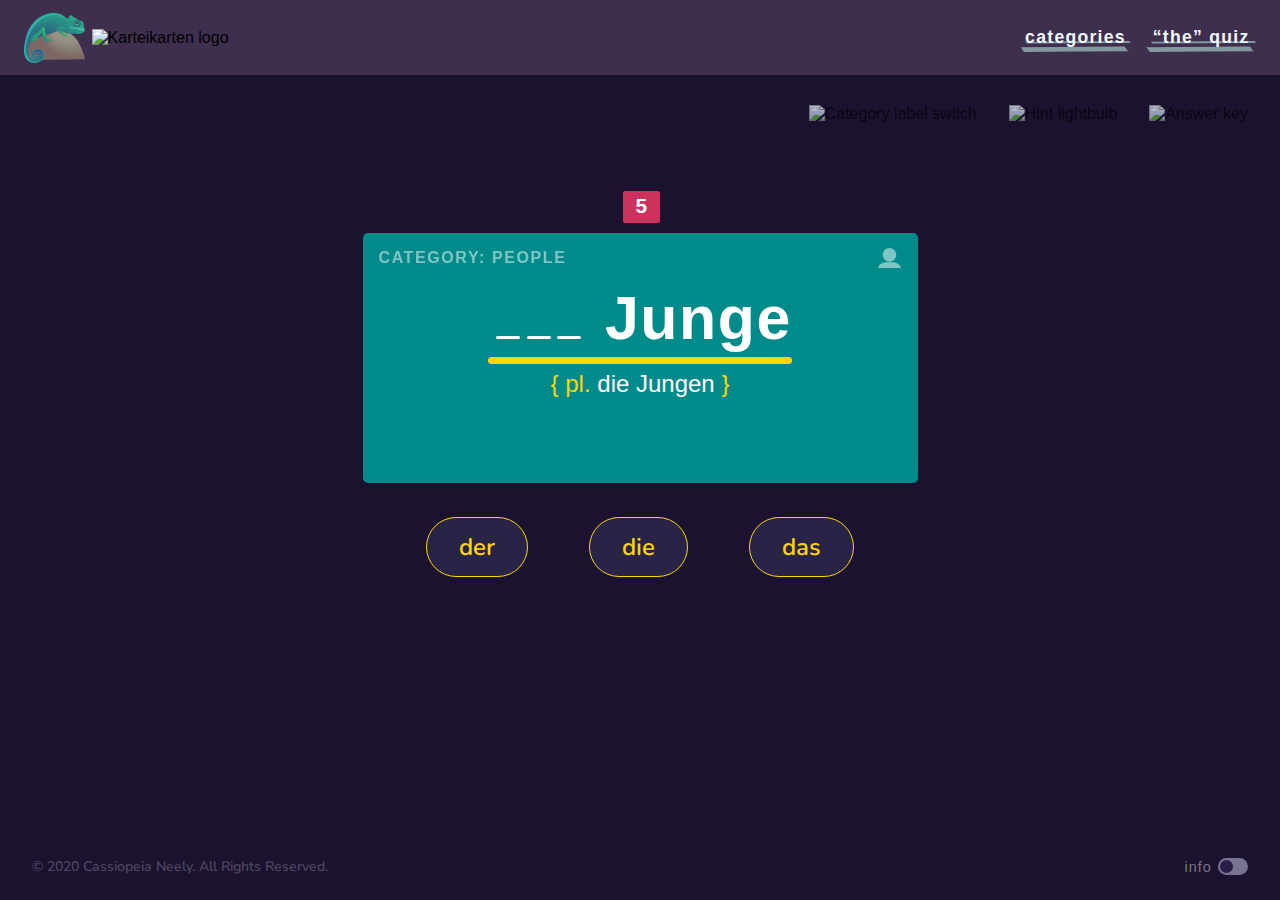
==== der-die-das.html @ e0035181 "delete h2 #review-type ID" ====
<!DOCTYPE html>
<html lang="en">
<head>
    <meta charset="UTF-8" />
    <meta name="viewport" content="width=device-width, initial-scale=1.0" />
    <meta http-equiv="cache-control" content="no-store" />
    <meta http-equiv="X-UA-Compatible" content="ie=edge" />
    <title>DER, DIE, DAS QUIZ | Karteikarten—English to German Flashcards</title>
    <link rel="icon" type="image/png" href="images/flag-favicon.png" />
    <link rel="stylesheet" type="text/css" href="css/style.css" />
    <link rel="stylesheet" href="https://use.typekit.net/azi6bbn.css" />
    <link href="https://fonts.googleapis.com/css2?family=Nunito:wght@600&display=swap" rel="stylesheet" />
    <script src="https://ajax.googleapis.com/ajax/libs/jquery/3.4.1/jquery.min.js"></script>
</head>
<body class="quiz-page">
    <header>
        <section id="logo-container">
            <div>
                <img id="one" class="chameleon active" src="images/flash-chameleon.svg" alt="Flash, the Flashcard Chameleon" />
                <img id="two" class="chameleon" src="images/flash-german-03.png" alt="German Flash" />
                <img id="three" class="chameleon" src="images/flash-american.png" alt="American Flash" />
                <img id="four" class="chameleon" src="" alt="" />
            </div>
            <a href="index.html"><img id="logo" src="images/karteikarten-logo-text.svg" alt="Karteikarten logo" /></a>
        </section>
        <section id="hamburger">
            <img id="highlighter-menu" src="images/menu-highlighters.svg" />
            <img id="highlighter-lines" src="images/highlighter-lines.svg" alt="" />
        </section>
        <nav>
            <ul>
                <li id="open-categories" class="nav-links" tabindex="0">Categories</li>
                <li class="nav-links"><a href="./der-die-das.html" tabindex="1">“The” Quiz</a></li>
            </ul>
            <div id="nav-x-bg" class="close-x-bg">
                <p class="close-x">✕</p>
            </div>
        </nav>
    </header>
    <section id="categories-wrapper">
        <div id="lightning-flex">
            <div id="categories-x-bg" class="close-x-bg">
                <p class="close-x">✕</p>
            </div>
            <div id="lightning-container">
                <img id="tricolor-lightning" src="images/tricolor-lightning.svg" alt="Blue, orange, and gold lightning bolts" />
                <p id="lightning-text">Up for a challenge? Click the Lightning Round button to skip <span id="total-levels"></span> levels and enter the <span id="total-words"></span>-word lightning round, or select categories and click Customized Round.</p>
                <button class="lightning-round mobile">Lightning Round</button>
            </div>
            <form id="categories-box">
                <input type="checkbox" name="animals" id="animals" class="category"  tabindex="0" />
                <label class="category-buttons" for="animals">
                    <div id="animals-color">
                        <img class="category-icons" src="images/category-icons-animals.svg" />
                        <div class="selection-circle"></div>
                    </div>
                    <p class="label-text">Animals</p>
                </label>
                <input type="checkbox" name="arts" id="arts" class="category" tabindex="0" />
                <label class="category-buttons" for="arts">
                    <div id="arts-color">
                        <img class="category-icons expanded taller" src="images/category-icons-arts.svg" />
                        <div class="selection-circle"></div>
                    </div>
                    <p class="label-text">Arts</p>
                </label>
                <input type="checkbox" name="body" id="body" class="category" />
                <label class="category-buttons" for="body">
                    <div id="body-color">
                        <img class="category-icons" src="images/category-icons-body.svg" />
                        <div class="selection-circle"></div>
                    </div>
                    <p class="label-text">Body</p>
                </label>
                <input type="checkbox" name="calendar" id="calendar" class="category" tabindex="0" />
                <label class="category-buttons" for="calendar">
                    <div id="calendar-color">
                        <img class="category-icons" src="images/category-icons-calendar.svg" />
                        <div class="selection-circle"></div>
                    </div>
                    <p class="label-text">Calendar</p>
                </label>
                <input type="checkbox" name="catastrophe" id="catastrophe" class="category" tabindex="0" />
                <label class="category-buttons" for="catastrophe">
                    <div id="catastrophe-color">
                        <img class="category-icons expanded" src="images/category-icons-catastrophe.svg" />
                        <div class="selection-circle"></div>
                    </div>
                    <p class="label-text">Catastrophe</p>
                </label>
                <input type="checkbox" name="clothes" id="clothes" class="category" tabindex="0" />
                <label class="category-buttons" for="clothes">
                    <div id="clothes-color">
                        <img class="category-icons" src="images/category-icons-clothes.svg" />
                        <div class="selection-circle"></div>
                    </div>
                    <p class="label-text">Clothes</p>
                </label>
                <input type="checkbox" name="food" id="food" class="category" />
                <label class="category-buttons" for="food">
                    <div id="food-color">
                        <img class="category-icons" src="images/category-icon-food.svg" />
                        <div class="selection-circle"></div>
                    </div>
                    <p class="label-text">Food</p>
                </label>
                <input type="checkbox" name="home" id="home" class="category" />
                <label class="category-buttons" for="home">
                    <div id="home-color">
                        <img class="category-icons" src="images/category-icons-home.svg" />
                        <div class="selection-circle"></div>
                    </div>
                    <p class="label-text">Home</p>
                </label>
                <input type="checkbox" name="nature" id="nature" class="category" />
                <label class="category-buttons" for="nature">
                    <div id="nature-color">
                        <img class="category-icons" src="images/category-icons-nature.svg" />
                        <div class="selection-circle"></div>
                    </div>
                    <p class="label-text">Nature</p>
                </label>
                <input type="checkbox" name="people" id="people" class="category" />
                <label class="category-buttons" for="people">
                    <div id="people-color">
                        <img class="category-icons squished" src="images/category-icons-people.svg" />
                        <div class="selection-circle"></div>
                    </div>
                    <p class="label-text">People</p>
                </label>
                <input type="checkbox" name="tech" id="tech" class="category" />
                <label class="category-buttons" for="tech">
                    <div id="tech-color">
                        <img class="category-icons" src="images/category-icons-technology.svg" />
                        <div class="selection-circle"></div>
                    </div>
                    <p class="label-text">Tech</p>
                </label>
                <input type="checkbox" name="travel" id="travel" class="category" />
                <label class="category-buttons" for="travel">
                    <div id="travel-color">
                        <img class="category-icons taller" src="images/category-icons-travel.svg" />
                        <div class="selection-circle"></div>
                    </div>
                    <p class="label-text">Travel</p>
                </label>
            </form>
        </div>
        <button class="select-categories mobile" type="button" tabindex="0">Customized Round</button>
        <section id="lightning-button-row">
            <button class="lightning-round desktop" tabindex="0">Lightning Round</button>
            <button class="select-categories desktop" type="button" tabindex="0">Customized Round</button>
        </section>
    </section>
    <main>
        <section id="help-row">
            <div id="label-icon-container">
                <img id="label-switch" class="help-icons" src="images/three-bent-labels.svg" alt="Category label switch" />
            </div>
            <div id="help-icons-container">
                <img id="hint-bulb" class="help-icons" src="images/karteikarten-hint-bulb.svg" alt="Hint lightbulb" />
                <img id="answer-key" class="help-icons" src="images/karteikarten-answer-key.svg" alt="Answer key" />
            </div>
            <div id="hint-message-container">
                <p id="hint-message"></p>
            </div>
        </section>
        <div id="mobile-focus">
            <section id="countdown-container">
                <span class="countdown-text">This round has</span> <span id="countdown"></span> <span class="countdown-text">remaining</span>
            </section>
            <section id="german-box">
                <div id="flashcard-category-wrapper">
                    <p id="card-category">Category: <span id="insert-category"></span></p>
                    <img class="category-icons" id="card-icon" src="" />
                </div>
                <div id="card-text-wrapper">
                    <div>
                        <div id="blank-word-flex">
                            <div id="blank-line-wrapper">
                                <span class="blank-line"></span>
                                <span class="blank-line"></span>
                                <span class="blank-line"></span>
                            </div>
                            <h1 id="german-word" lang="de">die Kartoffel</h1>
                        </div>
                        <span id="line"></span>
                    </div>
                    <div id="plural-zone">
                        <p>{ pl. <span id="german-plural" lang="de">die Kartoffeln</span> }</p>
                    </div>
                </div>
                <!-- EMPTY GRID ROW, BELOW -->
                <div></div> 
            </section>
            <section id="quiz-button-container">
                <div id="quiz-button-row">
                    <button id="der-button" class="quiz-buttons" type="button" tabindex="1">der</button>
                    <button id="die-button" class="quiz-buttons" type="button" tabindex="1">die</button>
                    <button id="das-button" class="quiz-buttons" type="button" tabindex="1">das</button>
                </div>
            </section>
        </div>
    </main>
    <section>
        <div id="level-box" class="modal">
            <div class="modal-content">
                <div id="modal-body">
                    <h2 lang="de">Fantastisch!</h2>
                    <p id="congrats-sub">You've reached</p>
                    <figure id="modal-image">
                        <figcaption id="level"></figcaption>
                    </figure>
                    <div id="mini-review-container">
                        <span class="review-arrows">» </span><p class="review-button" id="mini-review">Mini Review</p><span class="review-arrows"> «</span>
                    </div>
                    <div id="end-review-container">
                        <span class="review-arrows">» </span><p class="review-button" id="final-review">Final Review</p><span class="review-arrows"> «</span>
                    </div>
                </div>
                <div id="modal-review">
                    <h2>Mini Review</h2>
                    <p id="review-sub">Practice makes perfect, so have another look at <span id="review-count">these words</span><span id="remove-round"> from the last round.</span> Click <span id="each-it">each word</span> to see the correct translation.</p>
                    <div id="review-box"></div>
                </div>
                <div id="modal-footer">
                    <button id="continue" type="button">Continue</button>
                </div>
            </div>
        </div>
    </section>
    <section id="onion-skin" class="modal">
        <div id="info-container">
            <div class="info-graphics">
                <div id="info-countdown-container">
                    <p id="info-countdown">20</p>
                </div>
            </div>
            <div id="about-counter" class="info-blurbs">
                <p class="info-text">The <span class="info-item">counter</span> indicates the number of words that remain in the current round.</p>
                <img id="info-arrow-counter" class="info-arrows" src="images/arrow-to-counter.svg" />
            </div>
            <div class="info-graphics">
                <div class="help-circle">
                    <img class="info-help-icons" src="images/three-bent-labels.svg" />
                </div>
                <div class="help-circle">
                    <img class="info-help-icons" src="images/karteikarten-hint-bulb.svg" />
                </div>
                <div class="help-circle">
                    <img class="info-help-icons" src="images/karteikarten-answer-key.svg" />
                </div>
            </div>
            <div id="about-help" class="info-blurbs">
                <img id="info-arrow-help" class="info-arrows" src="images/arrow-to-help.svg" />
                <p class="info-text">Toggle the <span class="info-item">category labels</span> with the first icon. The <span class="info-item">hint bulb</span> offers a more specific clue, and the <span class="info-item">answer key</span> has the solution.</p>
                <span class="info-text"><span class="bolded">Note:</span> The hint bulb and answer key build your <div class="review-preview-container">
                        <span class="yellow-dash">Mini Reviews</span>,
                        <div class="preview-box">
                            <video controls width="333.5" height="303.5" autoplay muted>
                                <source src="images/mini-review-preview.mp4" type="video/mp4" />
                            </video>
                        </div>
                    </div>so you'll have a second chance to translate tricky words.</span>
            </div>
            <div class="info-graphics">
                <img id="quiz-flashcard-example" src="images/quiz-flashcard-example.png" />
            </div>
            <div id="about-flashcard" class="info-blurbs">
                <img id="info-arrow-flashcard" class="info-arrows" src="images/arrow-to-flashcard.svg" />
                <p class="info-text">Can you fill in the <span class="info-item">missing word</span> above the yellow line? The plural form, below, is only for reference.</p>
                <div class="info-graphics">
                    <img id="quiz-buttons-example" src="images/geschlecht-buttons-example.png" />
                </div>
                <p class="info-text">Use the <span class="info-item">der, die, das buttons</span> to select the correct <span class="info-item">Geschlecht</span> (gender), but beware: if the button turns red, the answer was wrong and the flashcard word will appear in your Mini Review.</p>
            </div>
        </div>
    </section>
    <footer>
        <p id="copyright">&copy; 2020 Cassiopeia Neely. All Rights Reserved.</p>
        <div id="info-switch-container">
            <p id="info">Info</p>
            <label class="switch">
                <input id="info-switch" type="checkbox">
                <span class="slider round"></span>
            </label>
        </div>
    </footer>
    <script src="js/script.js" type="text/javascript"></script>
</body>
</html>
---- css/style.css ----
/* GLOBAL */

html {
    font-size: 16px;
    font-family: 'dinosaur', sans-serif;
    box-sizing: border-box;
    height: -webkit-fill-available;

}
* {
    box-sizing: inherit;
}
body {
    display: flex;
    flex-direction: column;
    min-height: 100vh;
    min-height: -webkit-fill-available;
    margin: 0;
    padding: 0;
    background-color: rgb(26, 18, 47);
}
button {
    display: block;
    font-size: 1rem;
    text-transform: uppercase;
    border: none;
    border-radius: 2px;
    padding: .5rem 3rem;
    cursor: pointer;
}

/* ACCENT FONTS */

.nav-links,
#card-category,
.info-item {
    font-family: 'verveine', sans-serif;
    font-weight: 600;
    font-style: normal;
}
button,
#hint-message,
#your-translation,
.review-answers,
#copyright {
    font-family: 'Nunito', sans-serif;
    font-weight: 600;
    font-style: normal;
}

/* HEADER */

header {
    display: flex;
    align-items: center;
    justify-content: space-between;
    padding: .7rem 1.5rem;
    background-color: rgb(62, 47, 79);
    position: fixed;
    top: 0;
    width: 100%;
    z-index: 7;
}
#logo-container {
    display: flex;
    align-items: center;
}
img.chameleon {
    display: none;
}
img.chameleon.active {
    display: block;
}
.chameleon {
    height: 50px;
}
img#logo {
    height: 53px;
    padding-left: .4rem;
}
a {
    text-decoration: none;
    padding: 0;
}
#hamburger {
    position: fixed;
    top: 25px;
    right: 25px;
    z-index: 7;
    width: 2.6rem;
    cursor: pointer;
    display: none;
}
#highlighter-menu,
#highlighter-lines {
    display: none;
}
nav {
    position: relative;
    z-index: 7;
}
#nav-x-bg {
    position: absolute;
    top: 30px;
    right: 30px;
    z-index: 7;
}
li {
    margin-left: .6rem;
    padding: .3rem .4rem;
}
.nav-links {
    display: inline;
    font-size: 1.1rem;
    color: rgb(240, 248, 255);
    letter-spacing: .08rem;
    text-transform: lowercase;
    list-style: none;
    cursor: pointer;
    background-image: url('../images/nav-hover-highlight.svg');
    background-position: bottom;
    background-repeat: no-repeat;
    background-size: contain;
}
.nav-links:hover {
    color: rgb(196, 255, 236);
    background-image: url('../images/nav-hover-highlight-dark.svg');
}
a {
    text-decoration: none;
    color: inherit;
}
a:hover {
    color: inherit;
}
.header-shadow {
    border-bottom: 1px solid #3F51B5;
    box-shadow: 1px 3px 5px 1px #9E9E9E;
}

/* CATEGORIES  */

#categories-wrapper {
    display: none;
    background-color: rgb(245, 245, 245);
    box-shadow: 1px 2px 7px 1px #545454;
    border-bottom: 1px solid #9E9E9E;
    width: 100%;
    position: absolute;
    z-index: 6;
}
#lightning-flex {
    display: flex;
    align-items: center;
    justify-content: space-between;
}
.close-x-bg {
    display: none;
    align-self: flex-end;
    align-items: center;
    justify-content: center;
    height: 2rem;
    width: 2rem;
    border-radius: 100px;
    background-image: linear-gradient(rgb(236, 123, 82), rgb(239, 82, 84));
    margin: 1rem 1.5rem 0;
    cursor: pointer;
}
.close-x-bg:hover {
    background-image: linear-gradient(rgb(237, 79, 84), rgb(237, 160, 117));
}
.close-x {
    font-weight: 400;
    font-style: normal;
    font-size: 1rem;
    color: rgb(245, 245, 245);
    margin: 0;
}
.close-x:hover {
    transition: 2s;
    transform: rotate(360deg);
}
#lightning-container {
    margin: 1rem 2rem;
    text-align: center;
}
#tricolor-lightning {
    height: 100px;
    margin: .5rem;
    cursor: pointer;
}
#lightning-text {
    font-size: 1.2rem;
    letter-spacing: .12rem;
    color: rgb(109, 103, 93);
    padding: 1rem;
}
button.lightning-round {
    background-color: rgb(255, 72, 0);
    color: rgb(255, 255, 255);
    margin: 1rem auto;
}
button.lightning-round:hover {
    background-color: rgb(0, 197, 255);
}
.mobile {
    display: none;
}
#categories-box {
    display: flex;
    flex-wrap: wrap;
    align-items: center;
    justify-content: space-evenly;
    padding: 20px;
    max-width: 692px;
}
.category-buttons {
    width: 110px;
    margin: 10px;
    padding: 15px;
    position: relative;
}
.selection-circle {
    border-radius: 100%;
    border: 3px solid rgb(165, 175, 232);
    background-color: transparent;
    width: 55px;
    height: 55px;
    cursor: pointer;
    display: none;
    position: absolute;
}
.bolded {
    font-weight: 700 !important;
}
.category {
    clip-path: inset(100% 100% 100% 100%);
    position: absolute;
}
#adjectives-color,
#animals-color,
#arts-color,
#body-color,
#calendar-color,
#catastrophe-color,
#clothes-color,
#food-color,
#home-color,
#nature-color,
#numbers-color,
#people-color,
#phrases-color,
#tech-color,
#travel-color {
    border-radius: 100%;
    width: 45px;
    height: 45px;
    cursor: pointer;
    display: flex;
    align-items: center;
    justify-content: center;
    margin: 0 auto;
}
#adjectives-color {
    background-color: rgb(156, 83, 141);
}
#animals-color {
    background-color: rgb(160, 129, 129);
}
#arts-color {
    background-color: rgb(70, 130, 180);
}
#body-color {
    background-color: rgb(245, 106, 55);
}
#calendar-color {
    background-color: rgb(205, 92, 92);
}
#catastrophe-color {
    background-color: rgb(117, 148, 117);
}
#clothes-color {
    background-color: rgb(9, 148, 189);
}
#food-color {
    background-color: rgb(244, 67, 54);
}
#home-color {
    background-color: rgb(119, 46, 83);
}
#nature-color {
    background-color: rgb(46, 139, 87);
}
#numbers-color {
    background-color: rgb(107, 106, 158);
}
#people-color {
    background-color: rgb(0, 139, 139);
}
#phrases-color {
    background-color: rgb(206, 60, 94);
}
#tech-color {
    background-color: rgb(96, 125, 139);
}
#travel-color {
    background-color: rgb(94, 147, 243)
}
.category-icons {
    width: 25px;
    max-height: 20px;
}
.squished {
    width: 20px;
}
.expanded {
    width: 30px;
}
.taller {
    max-height: 24px;
}
.label-text {
    font-weight: 300;
    font-style: normal;
    font-size: .8rem;
    color: rgb(41, 35, 70);
    text-align: center;
    margin: .6rem auto 0;
}
.select-categories {
    margin: 1rem auto;
    color: rgb(240, 248, 255);
    background-color: rgb(128, 84, 181);
}
.select-categories:hover,
#continue:hover {
    background-color: rgb(201, 124, 194);
}
#lightning-button-row {
    display: flex;
}
/* MAIN */

#help-row {
    display: flex;
    align-items: center;
    justify-content: flex-end;
    padding-top: .5rem;
}
#label-icon-container {
    display: flex;
    align-items: center;
    height: 84px;
}
#help-icons-container {
    display: flex;
    align-items: center;
    background-color: rgb(26, 18, 47);
    height: 84px;
    z-index: 2;
}
#hint-message-container {
    background-color: rgb(191, 255, 223);
    border-radius: 100px;
    cursor: pointer;
    display: flex;
    align-items: center;
    justify-content: center;
    position: fixed;
    right: -100%;
    width: 250px;
    height: 80px;
    z-index: 1;
}
#hint-message-container::after {
    content: '';
    position: absolute;
    width: 15px;
    height: 15px;
    right: -6px;
    background-color: rgb(191, 255, 223);
    border-radius: 2px;
    transform: rotate(45deg);
}
#hint-message {
    display: inline-block;
    padding: 1rem 1.3rem;
    font-size: 1rem;
    color: rgb(16, 115, 106);
}
.ital {
    font-style: italic;
}
.underline {
    text-decoration: underline;
}
.help-icons {
    height: 40px;
    filter: opacity(.7);
    cursor: pointer;
    padding-right: 2rem;
}
.help-icons:hover {
    filter: opacity(1);
}
#mobile-focus {
    padding-top: 1.5rem;
}
#countdown-container {
    text-align: center;
    margin: 0 0 10px 20px;
}
.countdown-text {
    font-weight: 300;
    font-style: normal;
    font-size: .8rem;
    text-transform: uppercase;
    letter-spacing: .1rem;
    color: rgb(245, 245, 245);
    margin: 1.5rem auto;
    opacity: 0;
}
#countdown {
    font-weight: 700;
    font-style: normal;
    font-size: 1.3rem;
    line-height: 1.3rem;
    background-color: rgb(204, 50, 93);
    color: rgb(255, 255, 255);
    border-radius: 2px;
    padding: .3rem .8rem .4rem .8rem;
    display: inline-block;
    cursor: pointer;
}
#german-box {
    display: grid;
    width: 555px;
    height: 250px;
    grid-template: 20% 60% 20% / 100%;
    margin: 0 auto 2.1rem;
    border-radius: 5px;
}
#flashcard-category-wrapper {
    display: flex;
    align-items: center;
    justify-content: space-between;
    margin: 0 1rem;
    opacity: .5;
}
#card-category {
    font-size: 1rem;
    letter-spacing: .1rem;
    text-transform: uppercase;
    color: rgb(255, 255, 255);
    margin: 0;
}
#card-text-wrapper {
    width: fit-content;
    height: fit-content;
    display: flex;
    flex-direction: column;
    align-items: center;
    justify-content: center;
    margin: 0 auto;
}
#german-word {
    display: inline;
    font-weight: 700;
    font-style: normal;
    font-size: 3.8rem;
    letter-spacing: .1rem;
    color: rgb(255, 255, 255);
    margin: 0 0 .1rem 0;
}
#line {
    display: block;
    height: 7px;
    width: 100%;
    background-color: rgb(255, 215, 0);
    border-radius: 5px;
    margin: .13rem 0 .4rem 0;
}
#plural-zone {
    display: block;
    font-weight: 400;
    font-style: normal;
    font-size: 1.5rem;
    color: rgb(255, 215, 0);
    display: inline;
    margin: 0;
}
#plural-zone p {
    margin: 0;
}
#german-plural {
    color: rgb(255, 255, 255);
}
#translation-container {
    display: flex;
    align-items: center;
    width: fit-content;
    border-radius: 100px;
    background-color: rgb(41, 35, 70);
    margin: 0 auto;
    padding: 0 .7rem 0 1.5rem;
}
#your-translation {
    font-size: 2rem;
    text-align: center;
    background-color: rgb(41, 35, 70);
    color: rgb(97, 183, 223);
    padding: .5rem 0;
    border: none;
    border-radius: 3px;
}
#your-translation::placeholder {
    opacity: .7;
    font-style: italic;
    font-size: 1.5rem;
}
#your-translation:active,
#your-translation:focus {
  outline: none;
}

/* activated with js, bzzt turns the input red */
.add-bzzt {
    -webkit-animation-name: bzzt;
    -webkit-animation-duration: 2s;
    animation-name: bzzt;
    animation-duration: 2s;
}
@-webkit-keyframes bzzt {
    0%   {background-color: rgb(41, 35, 70);}
    25%  {background-color: rgb(169, 0, 0);}
    50%  {background-color: rgb(169, 0, 0);}
    100% {background-color: rgb(41, 35, 70);}
}
@keyframes bzzt {
    0%   {background-color: rgb(41, 35, 70);}
    25%  {background-color: rgb(169, 0, 0);}
    50%  {background-color: rgb(169, 0, 0);}
    100% {background-color: rgb(41, 35, 70);}
}
.add-sparkle {
    -webkit-animation-name: sparkle;
    -webkit-animation-duration: 2s;
    animation-name: sparkle;
    animation-duration: 2s;
}
@-webkit-keyframes sparkle {
    0%   {background-color: rgb(41, 35, 70);}
    25%  {background-color: rgb(179, 230, 217); border-color: rgb(179, 230, 217);}
    50%  {background-color: rgb(179, 230, 217); border-color: rgb(179, 230, 217);}
    100% {background-color: rgb(41, 35, 70);}
}
@keyframes sparkle {
    0%   {background-color: rgb(41, 35, 70);}
    25%  {background-color: rgb(179, 230, 217); border-color: rgb(179, 230, 217);}
    50%  {background-color: rgb(179, 230, 217); border-color: rgb(179, 230, 217);}
    100% {background-color: rgb(41, 35, 70);}
}
#submit {
    display: inline-block;
    background-color: rgb(196, 255, 236);
    border-radius: 100px;
    height: 2.5rem;
    width: 3.125rem;
    margin: 0;
    padding: 0;
}
#submit-arrow {
    height: 50%;
    margin: 0 auto;
    display: block;
}
#submit:active,
#submit:focus {
    border: 1px solid rgb(97, 183, 223);
    outline: none;
    box-shadow: 0 0 3px 1px rgb(97, 183, 223);
}

/* NEXT-LEVEL MODAL BOX */

.modal {
    display: none;
    position: fixed;
    z-index: 4;
    padding-top: 6%;
    left: 0;
    top: 0;
    width: 100%;
    height: 100%;
    background-color: rgba(41,35,70,0.5);
}
#level-box {
    z-index: 8;
}
.modal-content {
    position: relative;
    background-color: rgb(253, 253, 253);
    margin: auto;
    padding: 0;
    border: 1px solid rgb(136, 136, 136);
    box-shadow: 0 4px 8px 0 rgba(0,0,0,0.2), 0 6px 20px 0 rgba(0,0,0,0.19);
    width: 50%;
    -webkit-animation-name: drop-modal;
    -webkit-animation-duration: 0.4s;
    animation-name: drop-modal;
    animation-duration: 0.4s;
}
@-webkit-keyframes drop-modal {
    from {top: -300px; opacity: 0}
    to {top: 0; opacity: 1;}
}
@keyframes drop-modal {
    from {top: -300px; opacity: 0}
    to {top: 0; opacity: 1;}
}
#modal-body {
    padding: 2px 16px;
    text-align: center;
}
h2 {
    font-weight: 900;
    font-style: italic;
    line-height: 1.6rem;
    letter-spacing: .08rem;
    text-transform: uppercase;
    color: rgb(201, 124, 194);
    margin: 2rem 0;
    font-size: 3rem;
    padding: 0;
}
#congrats-sub,
#review-sub {
    font-weight: 300;
    font-style: normal;
    font-size: 1.2rem;
    text-transform: uppercase;
    letter-spacing: .12rem;
    color: rgb(109, 103, 93);
    padding-bottom: 1.5rem;
    margin: 0; 
}
#review-sub {
    text-transform: unset;
}
#modal-image {
    display: flex;
    align-items: center;
    justify-content: center;
    background-image: url('../images/flash-level-bubble.svg');
    background-repeat: no-repeat;
    background-position: center;
    background-size: contain;
    height: 300px;
    margin-bottom: 1.5rem;
}
#level {
    font-weight: 700;
    font-style: normal;
    font-size: 7.8rem;
    color: rgb(248, 248, 255);
    cursor: default;
}
.review-arrows {
    font-weight: 300;
    font-style: normal;
    font-size: 1.3rem;
    color: rgb(109, 103, 93);
}
#mini-review,
#final-review {
    font-weight: bold;
    font-style: normal;
    font-size: .9rem;
    text-transform: uppercase;
    letter-spacing: .03rem;
    color: rgb(97, 183, 223);
    padding: 0 .3rem;
    display: inline;
    cursor: pointer;
}
#mini-review:hover,
#final-review:hover {
    padding: 0;
    color: rgb(217, 159, 247);
    transition-duration: 2s;
}
#end-review-container {
    display: none;
}
#modal-review {
    display: none;
    padding: 2px 35px;
    text-align: center;
}
#review-box {
    max-height: 250px;
    overflow-y: scroll;
    background-color: rgb(240, 248, 255);
    padding-bottom: 1.5rem;
}
.review-words {
    font-weight: 700;
    font-style: normal;
    font-size: 1.5rem;
    letter-spacing: .1rem;
    margin: 1.5rem auto .2rem;
    width: fit-content;
    cursor: pointer;
}
.down-arrows {
    display: none;
    height: 15px;
    margin: 0 auto;
    padding: 0 10px;
}
.up-arrows {
    transform: rotate(180deg);
    transition-duration: 2s;
    backface-visibility: hidden;
}
.review-answers {
    display: none;
    font-size: 1.1rem;
    letter-spacing: .05rem;
    color: rgb(85, 110, 144);
    padding: 0 .5rem;
    margin: .2rem auto 0;
}
#modal-footer {
    padding: 2px 16px;
}
#continue {
    margin: 1.5rem auto;
    color: rgb(240, 248, 255);
    background-color: rgb(128, 84, 181);
}

/* ONION SKIN */

#info-container {
    display: flex;
    flex-direction: column;
    position: relative;
    margin: 0 auto;
    padding: 0;
    width: 100%;
    -webkit-animation-name: reveal-info;
    -webkit-animation-duration: 0.4s;
    animation-name: reveal-info;
    animation-duration: 0.4s;
}
@-webkit-keyframes reveal-info {
    from {top: -300px; opacity: 0}
    to {top: 0; opacity: 1;}
}
@keyframes reveal-info {
    from {top: -300px; opacity: 0}
    to {top: 0; opacity: 1;}
}
.info-graphics {
    display: none;
}
#info-countdown-container {
    display: flex;
    align-items: center;
    justify-content: center;
    width: 2.3125rem;
    height: 2rem;
    background-color: rgb(204, 50, 93);
    border-radius: 2px;
}
#info-countdown {
    font-weight: 700;
    font-style: normal;
    font-size: 1.3rem;
    color: rgb(255, 255, 255);
}
.help-circle {
    display: flex;
    align-items: center;
    justify-content: center;
    height: 70px;
    width: 70px;
    border-radius: 100px;
    background-color: rgb(26, 18, 47);
    margin: 0 1rem;
}
.info-help-icons {
    height: 40px;
}
#flashcard-example,
#quiz-flashcard-example {
    width: 75%;
}
#input-example,
#quiz-buttons-example {
    width: 70%;
}
.info-arrows {
    display: block;
}
#info-arrow-counter,
#info-arrow-flashcard {
    width: 6rem;
    align-self: flex-end;
}
#info-arrow-help {
    width: 3rem;
    margin: 0 auto;
}
.info-blurbs {
    width: 19rem;
    /* margin: 0 2rem; */
    margin: -3rem 2rem 0 2rem;
}
.info-item {
    font-weight: 400;
    font-size: 1.1rem;
    color: rgb(255, 215, 0);
    letter-spacing: .1rem;
    text-transform: uppercase;
}
.info-text {
    font-weight: 400;
    font-style: normal;
    font-size: 1rem;
    color: rgb(240, 248, 255);
    letter-spacing: .03rem;
    line-height: 1.4rem;
    margin: .5rem 0 1rem 0;
    display: block; 
}
#about-counter {
    margin: 2rem 2rem 0 2rem;
}
#about-help {
    align-self: flex-end;
    text-align: right;
}
#about-flashcard,
#about-counter {
    display: flex;
    flex-direction: column;
}
.review-preview-container {
    display: inline;
    position: relative;
}
.yellow-dash {
    position: relative;
    background-image: url('../images/yellow-dash.svg');
    background-position: bottom;
    background-size: 63%;
    background-repeat: repeat-x;
    padding-bottom: .1rem;
    cursor: pointer;
}
.preview-box {
    display: none;
    position: absolute;
    right: 0px;
    height: 304px;
    border-radius: 2%;
    background-color: rgb(255, 215, 0);
    box-shadow: -3px -1px 7px 6px rgba(41,35,70,0.5);
    cursor: pointer;
}
video {
    display: block;
    outline: none;
    border-radius: 4px;
    padding: 10px 10px;
}

/* FOOTER */

footer {
    display: flex;
    align-items: center;
    justify-content: space-between;
    width: 100%;
    margin-top: auto;
    background-color: inherit;
    padding: 1.5rem 2rem;
}
#copyright {
    font-size: 14px;
    color: rgb(81, 68, 97);
    margin: 0;
}
#info-switch-container {
    display: flex;
    align-items: center;
    justify-content: flex-end;
    z-index: 5;
}
#info {
    font-weight: 300;
    font-style: normal;
    font-size: .9rem;
    color: rgb(120, 115, 144);
    text-align: center;
    letter-spacing: .06rem;
    text-transform: lowercase;
    padding-right: .4rem;
    margin: 0;
}
.switch {
    position: relative;
    display: inline-block;
    width: 30px;
    height: 17px;
    z-index: 5;
}
.switch input {
    opacity: 0;
    width: 0;
    height: 0;
}
.slider {
    position: absolute;
    cursor: pointer;
    top: 0;
    left: 0;
    right: 0;
    bottom: 0;
    background-color: rgb(120, 115, 144);
    -webkit-transition: .4s;
    transition: .4s;
}
.slider:before {
    position: absolute;
    content: "";
    height: 13px;
    width: 13px;
    left: 2px;
    bottom: 2px;
    background-color: rgb(41, 29, 72);
    -webkit-transition: .4s;
    transition: .4s;
}
.switch input:checked + .slider {
    background-color: rgb(255, 215, 0);
}
.switch input:focus + .slider {
    box-shadow: 0 0 1px rgb(255, 215, 0);
}
.switch input:checked + .slider:before {
    -webkit-transform: translateX(13px);
    -ms-transform: translateX(13px);
    transform: translateX(13px);
}
.slider.round {
    border-radius: 17px;
}
.slider.round:before {
    border-radius: 50%;
}

/* DER DIE DAS QUIZ */

#blank-word-flex {
    display: flex;
    align-items: baseline;
}
#blank-line-wrapper {
    display: flex;
    margin: 0 1.3rem 0 .31rem;
}
.blank-line {
    height: .2rem;
    width: 1.5rem;
    background-color: rgb(255 255 255);
    border-radius: 5px;
    margin: 0 .2rem;
}
#quiz-button-row {
    display: flex;
    align-items: center;
    justify-content: space-evenly;
    max-width: 550px;
    margin: 0 auto;
}
.quiz-buttons {
    font-size: 1.5rem;
    text-transform: none;
    color: rgb(255, 215, 0);
    background-color: rgb(41, 35, 70);
    border: 1.5px solid rgb(255, 215, 0);
    border-radius: 100px;
    padding: .8rem 2rem;
}
.quiz-buttons:active {
    background-color: rgb(255, 215, 0);
    color: rgb(26, 18, 47);
}
.quiz-buttons:focus {
    border: 1.5px solid rgb(66, 165, 245);
    box-shadow: 0px 0px 0px 1px rgb(177, 251, 227);
    outline: none;
}
.add-quiz-bzzt {
    -webkit-animation-name: quiz-bzzt;
    -webkit-animation-duration: 2s;
    animation-name: quiz-bzzt;
    animation-duration: 2s;
    color: rgb(240, 248, 255);
    cursor: not-allowed;
}
@-webkit-keyframes quiz-bzzt {
    0%   {background-color: rgb(41, 35, 70);}
    25%  {background-color: rgb(169, 0, 0);}
    50%  {background-color: rgb(169, 0, 0);}
    100% {background-color: rgb(255, 26, 26);}
}
@keyframes quiz-bzzt {
    0%   {background-color: rgb(41, 35, 70);}
    25%  {background-color: rgb(169, 0, 0);}
    50%  {background-color: rgb(169, 0, 0);}
    100% {background-color: rgb(255, 26, 26);}
}
.red-button {
    background-color: rgb(255, 26, 26)!important;
    border: 1px solid rgb(255, 26, 26)!important;
    cursor: not-allowed;
    color: rgb(240, 248, 255)!important;
}
.sparkle-text {
    color: rgb(26, 18, 47);
}

/* MEDIA QUERIES */

@media only screen and (max-width: 1044px) {

    /* CATEGORIES */

    #lightning-flex {
        flex-direction: column;
    }
    #lightning-container {
        max-width: 692px;
    }
    .mobile {
        display: block;
    }
    .desktop {
        display: none;
    }
}

@media only screen and (max-width: 1000px) {
    
    /* ONION SKIN */

    #info-container {
        overflow-y: scroll;
        max-height: 38rem;
        background-color: rgb(253, 253, 253);
        margin: 0 auto;
        padding: 1.3rem;
        border: 1px solid rgb(136, 136, 136);
        box-shadow: 0 4px 8px 0 rgba(0,0,0,0.2), 0 6px 20px 0 rgba(0,0,0,0.19);
        width: 70%;
    }
    .info-graphics {
        display: flex;
        align-items: center;
        justify-content: center;
        margin: 1rem;
    }
    .info-blurbs {
        width: 100%;
        margin: 0 auto;
    }
    .info-text {
        color: rgb(109, 103, 93);
    }
    .info-item {
        color: rgb(47, 172, 155);
    }
    #about-counter {
        margin: 0 auto;
    }
    #about-help {
        text-align: left;
    }
    .yellow-dash {
        background-image: url('../images/green-dash.svg');
    }
    .info-arrows {
        display: none;
    }

    /* MODAL BOX */

    .modal-content {
        width: 70%;
    }
}

@media only screen and (max-width: 615px) {

    /* MAIN */

    #hamburger {
        display: block;
    }
    nav {
        position: fixed;
        top: 0;
        right: 100%;
        background-image: url('../images/stationery-background.png');
        background-repeat: no-repeat;
        background-size: cover;
        width: 100%;
        height: 100%;
        padding: 20px 0;
    }
    ul {
        padding: 0;
        margin-top: 41%;
    }
    li {
        margin-left: 55%;
        transform: rotate(10deg);
    }
    .nav-links {
        display: block;
        font-size: 2.5rem;
        color: rgb(42, 95, 134);
        text-align: center;
        margin-bottom: 1rem;
        padding: 0;
        width: fit-content;
    }
    .nav-links:hover {
        color: rgb(99, 135, 172);
        background-image: url('../images/nav-hover-highlight-dark.svg');
    }
    #nav-x-bg {
        display: flex;
    }
    #highlighter-menu {
        display: block;
        height: 1.3rem;
        cursor: pointer;
        position: absolute;
    }
    #highlighter-lines {
        display: block;
        height: 1.3rem;
    }
    #categories-x-bg {
        display: flex;
    }
    #german-box {
        width: 350px;
        height: 170px;
        margin: 1rem auto 1.5rem;
    }
    #flashcard-category-wrapper {
        margin: 0 .75rem;
    }
    #card-category {
        font-size: .75rem;
    }
    #card-icon {
        width: 20px;
        max-height: 15px;
    }
    #blank-line-wrapper {
        margin: 0 1rem 0 .1rem;
    }
    .blank-line {
        width: 1rem;
        margin: 0 .15rem;
    } 
    #german-word {
        font-size: 2.4rem;
    }
    #plural-zone {
        font-size: 1.2rem;
    }
    input#your-translation {
        width: 300px;
        font-size: 1.7rem;
        padding: .2rem 0;
    }
    #submit {
        height: 1.5rem;
        width: 2.125rem;
    }

    /* DER DIE DAS QUIZ */

    #quiz-button-row {
        max-width: 350px;
    }
    .quiz-buttons {
        font-size: 1rem;
        padding: .4rem 1rem;
    }
}

@media (hover: hover) {
    .quiz-buttons:hover {
        background-color: rgb(255, 215, 0);
        color: rgb(26, 18, 47);
    }
}

@media only screen and (max-width: 415px) {

    /* CATEGORIES */

    .category-buttons {
        padding: 13px;
        margin: 5px;
    }

    /* ONION SKIN */

    #info-container {
        width: 80%;
        max-height: 31.25rem;
    }
    .preview-box {
        right: unset;
        height: unset;
    }
    video {
        width: 252.9px !important;
        height: 230.15px !important;
    }

    /* MODAL BOX */

    .modal {
        padding-top: 10%;
    }
    .modal-content {
        width: 80%;
    }
    h2 {
        font-size: 2rem;
        margin: 1.5rem auto;
    }
    #congrats-sub {
        font-size: 1.1rem;
    }
    #modal-image {
        height: 235px;
        margin: 5px;
    }
    #review-sub {
        font-size: 1rem;
        padding-bottom: 1rem;
    }

    /* FOOTER */

    #copyright {
        font-size: .65rem;
    }
}

@media only screen and (max-width: 375px) {
    
    /* CATEGORIES */

    #categories-box {
        padding: 0 0 20px 0;
    }
}
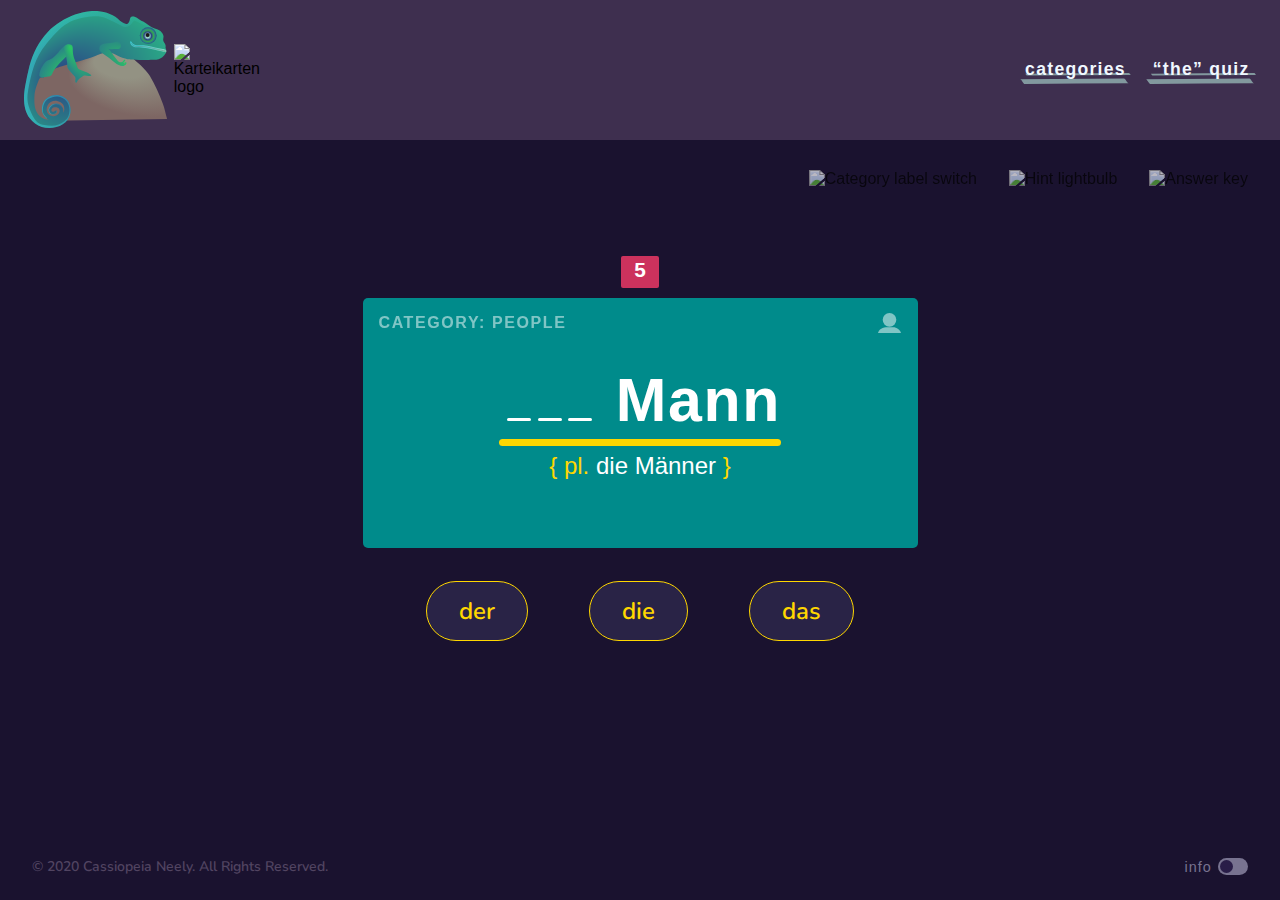
==== commit d49c0211: "update Flash chameleon img" ====
--- a/der-die-das.html
+++ b/der-die-das.html
@@ -15,12 +15,7 @@
 <body class="quiz-page">
     <header>
         <section id="logo-container">
-            <div>
-                <img id="one" class="chameleon active" src="images/flash-chameleon.svg" alt="Flash, the Flashcard Chameleon" />
-                <img id="two" class="chameleon" src="images/flash-german-03.png" alt="German Flash" />
-                <img id="three" class="chameleon" src="images/flash-american.png" alt="American Flash" />
-                <img id="four" class="chameleon" src="" alt="" />
-            </div>
+            <img id="chameleon" src="images/flash-chameleon.svg" alt="Flash, the Flashcard Chameleon" />
             <a href="index.html"><img id="logo" src="images/karteikarten-logo-text.svg" alt="Karteikarten logo" /></a>
         </section>
         <section id="hamburger">
@@ -48,99 +43,112 @@
                 <button class="lightning-round mobile">Lightning Round</button>
             </div>
             <form id="categories-box">
-                <input type="checkbox" name="animals" id="animals" class="category"  tabindex="0" />
-                <label class="category-buttons" for="animals">
-                    <div id="animals-color">
-                        <img class="category-icons" src="images/category-icons-animals.svg" />
-                        <div class="selection-circle"></div>
+                <input type="checkbox" name="animals" id="animals" class="hidden-checkbox" />
+                <label for="animals">
+                    <div class="selection-ring">
+                        <div id="animals-color">
+                            <img class="category-icons" src="images/category-icons-animals.svg" />
+                        </div>
                     </div>
                     <p class="label-text">Animals</p>
                 </label>
-                <input type="checkbox" name="arts" id="arts" class="category" tabindex="0" />
-                <label class="category-buttons" for="arts">
-                    <div id="arts-color">
-                        <img class="category-icons expanded taller" src="images/category-icons-arts.svg" />
-                        <div class="selection-circle"></div>
+                <input type="checkbox" name="arts" id="arts" class="hidden-checkbox" />
+                <label for="arts">
+                    <div class="selection-ring">
+                        <div id="arts-color">
+                            <img class="category-icons expanded taller" src="images/category-icons-arts.svg" />
+                        </div>
                     </div>
                     <p class="label-text">Arts</p>
                 </label>
-                <input type="checkbox" name="body" id="body" class="category" />
-                <label class="category-buttons" for="body">
-                    <div id="body-color">
-                        <img class="category-icons" src="images/category-icons-body.svg" />
-                        <div class="selection-circle"></div>
+                <input type="checkbox" name="body" id="body" class="hidden-checkbox" />
+                <label for="body">
+                    <div class="selection-ring">
+                        <div id="body-color">
+                            <img class="category-icons" src="images/category-icons-body.svg" />
+                        </div>
                     </div>
                     <p class="label-text">Body</p>
                 </label>
-                <input type="checkbox" name="calendar" id="calendar" class="category" tabindex="0" />
-                <label class="category-buttons" for="calendar">
-                    <div id="calendar-color">
-                        <img class="category-icons" src="images/category-icons-calendar.svg" />
-                        <div class="selection-circle"></div>
+                <input type="checkbox" name="calendar" id="calendar" class="hidden-checkbox" />
+                <label for="calendar">
+                    <div class="selection-ring">
+                        <div id="calendar-color">
+                            <img class="category-icons" src="images/category-icons-calendar.svg" />
+                        </div>
                     </div>
                     <p class="label-text">Calendar</p>
                 </label>
-                <input type="checkbox" name="catastrophe" id="catastrophe" class="category" tabindex="0" />
-                <label class="category-buttons" for="catastrophe">
-                    <div id="catastrophe-color">
-                        <img class="category-icons expanded" src="images/category-icons-catastrophe.svg" />
-                        <div class="selection-circle"></div>
+                <input type="checkbox" name="catastrophe" id="catastrophe" class="hidden-checkbox" />
+                <label for="catastrophe">
+                    <div class="selection-ring">
+                        <div id="catastrophe-color">
+                            <img class="category-icons expanded" src="images/category-icons-catastrophe.svg" />
+                        </div>
                     </div>
                     <p class="label-text">Catastrophe</p>
                 </label>
-                <input type="checkbox" name="clothes" id="clothes" class="category" tabindex="0" />
-                <label class="category-buttons" for="clothes">
-                    <div id="clothes-color">
-                        <img class="category-icons" src="images/category-icons-clothes.svg" />
-                        <div class="selection-circle"></div>
+                <input type="checkbox" name="clothes" id="clothes" class="hidden-checkbox" />
+                <label for="clothes">
+                    <div class="selection-ring">
+                        <div id="clothes-color">
+                            <img class="category-icons" src="images/category-icons-clothes.svg" />
+                        </div>
                     </div>
                     <p class="label-text">Clothes</p>
                 </label>
-                <input type="checkbox" name="food" id="food" class="category" />
-                <label class="category-buttons" for="food">
-                    <div id="food-color">
-                        <img class="category-icons" src="images/category-icon-food.svg" />
-                        <div class="selection-circle"></div>
+                <input type="checkbox" name="food" id="food" class="hidden-checkbox" />
+                <label for="food">
+                    <div class="selection-ring">
+                        <div id="food-color">
+                            <img class="category-icons" src="images/category-icon-food.svg" />
+                        </div>
                     </div>
                     <p class="label-text">Food</p>
                 </label>
-                <input type="checkbox" name="home" id="home" class="category" />
-                <label class="category-buttons" for="home">
-                    <div id="home-color">
-                        <img class="category-icons" src="images/category-icons-home.svg" />
-                        <div class="selection-circle"></div>
+                <input type="checkbox" name="home" id="home" class="hidden-checkbox" />
+                <label for="home">
+                    <div class="selection-ring">
+                        <div id="home-color">
+                            <img class="category-icons" src="images/category-icons-home.svg" />
+                        </div>
                     </div>
                     <p class="label-text">Home</p>
                 </label>
-                <input type="checkbox" name="nature" id="nature" class="category" />
-                <label class="category-buttons" for="nature">
-                    <div id="nature-color">
-                        <img class="category-icons" src="images/category-icons-nature.svg" />
-                        <div class="selection-circle"></div>
+                <input type="checkbox" name="nature" id="nature" class="hidden-checkbox" />
+                <label for="nature">
+                    <div class="selection-ring">
+                        <div id="nature-color">
+                            <img class="category-icons" src="images/category-icons-nature.svg" />
+                        </div>
                     </div>
                     <p class="label-text">Nature</p>
                 </label>
-                <input type="checkbox" name="people" id="people" class="category" />
-                <label class="category-buttons" for="people">
-                    <div id="people-color">
-                        <img class="category-icons squished" src="images/category-icons-people.svg" />
-                        <div class="selection-circle"></div>
+                <input type="checkbox" name="people" id="people" class="hidden-checkbox" />
+                <label for="people">
+                    <div class="selection-ring">
+                        <div id="people-color">
+                            <img class="category-icons squished" src="images/category-icons-people.svg" />
+                        </div>
                     </div>
                     <p class="label-text">People</p>
                 </label>
-                <input type="checkbox" name="tech" id="tech" class="category" />
-                <label class="category-buttons" for="tech">
-                    <div id="tech-color">
-                        <img class="category-icons" src="images/category-icons-technology.svg" />
-                        <div class="selection-circle"></div>
+
+                <input type="checkbox" name="tech" id="tech" class="hidden-checkbox" />
+                <label for="tech">
+                    <div class="selection-ring">
+                        <div id="tech-color">
+                            <img class="category-icons" src="images/category-icons-technology.svg" />
+                        </div>
                     </div>
                     <p class="label-text">Tech</p>
                 </label>
-                <input type="checkbox" name="travel" id="travel" class="category" />
-                <label class="category-buttons" for="travel">
-                    <div id="travel-color">
-                        <img class="category-icons taller" src="images/category-icons-travel.svg" />
-                        <div class="selection-circle"></div>
+                <input type="checkbox" name="travel" id="travel" class="hidden-checkbox" />
+                <label for="travel">
+                    <div class="selection-ring">
+                        <div id="travel-color">
+                            <img class="category-icons taller" src="images/category-icons-travel.svg" />
+                        </div>
                     </div>
                     <p class="label-text">Travel</p>
                 </label>
@@ -167,7 +175,9 @@
         </section>
         <div id="mobile-focus">
             <section id="countdown-container">
-                <span class="countdown-text">This round has</span> <span id="countdown"></span> <span class="countdown-text">remaining</span>
+                <p>This round has</p>
+                <div id="countdown"></div>
+                <p id="update-remaining"></p>
             </section>
             <section id="german-box">
                 <div id="flashcard-category-wrapper">
@@ -212,10 +222,10 @@
                         <figcaption id="level"></figcaption>
                     </figure>
                     <div id="mini-review-container">
-                        <span class="review-arrows">» </span><p class="review-button" id="mini-review">Mini Review</p><span class="review-arrows"> «</span>
+                        <span class="chevron-ornament">» </span><p class="review-button" id="mini-review">Mini Review</p><span class="chevron-ornament"> «</span>
                     </div>
                     <div id="end-review-container">
-                        <span class="review-arrows">» </span><p class="review-button" id="final-review">Final Review</p><span class="review-arrows"> «</span>
+                        <span class="chevron-ornament">» </span><p class="review-button" id="final-review">Final Review</p><span class="chevron-ornament"> «</span>
                     </div>
                 </div>
                 <div id="modal-review">
--- a/css/style.css
+++ b/css/style.css
@@ -190,10 +190,13 @@
     cursor: pointer;
 }
 #lightning-text {
+    font-weight: 300;
+    font-style: normal;
     font-size: 1.2rem;
     letter-spacing: .12rem;
     color: rgb(109, 103, 93);
     padding: 1rem;
+    margin: 0;
 }
 button.lightning-round {
     background-color: rgb(255, 72, 0);
@@ -214,48 +217,37 @@
     padding: 20px;
     max-width: 692px;
 }
-.category-buttons {
+#categories-box label {
     width: 110px;
     margin: 10px;
     padding: 15px;
     position: relative;
-}
-.selection-circle {
+    cursor: pointer;
+}
+.hidden-checkbox {
+    clip-path: inset(100% 100% 100% 100%);
+    position: absolute;
+}
+.hidden-checkbox:checked + label .selection-ring {
+    border: 3px solid rgb(165, 175, 232);
+}
+.hidden-checkbox:checked + label .label-text {
+    font-weight: 700 !important;
+}
+.selection-ring {
+    display: flex;
+    align-items: center;
+    justify-content: center;
     border-radius: 100%;
-    border: 3px solid rgb(165, 175, 232);
-    background-color: transparent;
     width: 55px;
     height: 55px;
-    cursor: pointer;
-    display: none;
-    position: absolute;
-}
-.bolded {
-    font-weight: 700 !important;
-}
-.category {
-    clip-path: inset(100% 100% 100% 100%);
-    position: absolute;
-}
-#adjectives-color,
-#animals-color,
-#arts-color,
-#body-color,
-#calendar-color,
-#catastrophe-color,
-#clothes-color,
-#food-color,
-#home-color,
-#nature-color,
-#numbers-color,
-#people-color,
-#phrases-color,
-#tech-color,
-#travel-color {
+    margin: 0 auto;
+    cursor: pointer;
+}
+.selection-ring div {
     border-radius: 100%;
     width: 45px;
     height: 45px;
-    cursor: pointer;
     display: flex;
     align-items: center;
     justify-content: center;
@@ -339,6 +331,7 @@
 #lightning-button-row {
     display: flex;
 }
+
 /* MAIN */
 
 #help-row {
@@ -407,18 +400,22 @@
     padding-top: 1.5rem;
 }
 #countdown-container {
-    text-align: center;
-    margin: 0 0 10px 20px;
-}
-.countdown-text {
+    display: flex;
+    align-items: center;
+    justify-content: center;
+    margin-bottom: .625rem;
+}
+#countdown-container p {
     font-weight: 300;
     font-style: normal;
     font-size: .8rem;
+    text-align: right;
     text-transform: uppercase;
     letter-spacing: .1rem;
     color: rgb(245, 245, 245);
-    margin: 1.5rem auto;
+    margin: 0;
     opacity: 0;
+    width: 140px;
 }
 #countdown {
     font-weight: 700;
@@ -429,8 +426,11 @@
     color: rgb(255, 255, 255);
     border-radius: 2px;
     padding: .3rem .8rem .4rem .8rem;
-    display: inline-block;
-    cursor: pointer;
+    margin: 0 .5rem;
+    cursor: pointer;
+}
+#update-remaining {
+    text-align: left !important;
 }
 #german-box {
     display: grid;
@@ -456,7 +456,6 @@
 }
 #card-text-wrapper {
     width: fit-content;
-    height: fit-content;
     display: flex;
     flex-direction: column;
     align-items: center;
@@ -522,44 +521,6 @@
 #your-translation:focus {
   outline: none;
 }
-
-/* activated with js, bzzt turns the input red */
-.add-bzzt {
-    -webkit-animation-name: bzzt;
-    -webkit-animation-duration: 2s;
-    animation-name: bzzt;
-    animation-duration: 2s;
-}
-@-webkit-keyframes bzzt {
-    0%   {background-color: rgb(41, 35, 70);}
-    25%  {background-color: rgb(169, 0, 0);}
-    50%  {background-color: rgb(169, 0, 0);}
-    100% {background-color: rgb(41, 35, 70);}
-}
-@keyframes bzzt {
-    0%   {background-color: rgb(41, 35, 70);}
-    25%  {background-color: rgb(169, 0, 0);}
-    50%  {background-color: rgb(169, 0, 0);}
-    100% {background-color: rgb(41, 35, 70);}
-}
-.add-sparkle {
-    -webkit-animation-name: sparkle;
-    -webkit-animation-duration: 2s;
-    animation-name: sparkle;
-    animation-duration: 2s;
-}
-@-webkit-keyframes sparkle {
-    0%   {background-color: rgb(41, 35, 70);}
-    25%  {background-color: rgb(179, 230, 217); border-color: rgb(179, 230, 217);}
-    50%  {background-color: rgb(179, 230, 217); border-color: rgb(179, 230, 217);}
-    100% {background-color: rgb(41, 35, 70);}
-}
-@keyframes sparkle {
-    0%   {background-color: rgb(41, 35, 70);}
-    25%  {background-color: rgb(179, 230, 217); border-color: rgb(179, 230, 217);}
-    50%  {background-color: rgb(179, 230, 217); border-color: rgb(179, 230, 217);}
-    100% {background-color: rgb(41, 35, 70);}
-}
 #submit {
     display: inline-block;
     background-color: rgb(196, 255, 236);
@@ -579,6 +540,48 @@
     border: 1px solid rgb(97, 183, 223);
     outline: none;
     box-shadow: 0 0 3px 1px rgb(97, 183, 223);
+}
+
+/* INPUT AND QUIZ-BUTTON ANIMATIONS */
+
+/* activated with js, bzzt turns the input red */
+.add-bzzt {
+    -webkit-animation-name: bzzt;
+    -webkit-animation-duration: 2s;
+    animation-name: bzzt;
+    animation-duration: 2s;
+}
+@-webkit-keyframes bzzt {
+    0%   {background-color: rgb(41, 35, 70);}
+    25%  {background-color: rgb(169, 0, 0);}
+    50%  {background-color: rgb(169, 0, 0);}
+    100% {background-color: rgb(41, 35, 70);}
+}
+@keyframes bzzt {
+    0%   {background-color: rgb(41, 35, 70);}
+    25%  {background-color: rgb(169, 0, 0);}
+    50%  {background-color: rgb(169, 0, 0);}
+    100% {background-color: rgb(41, 35, 70);}
+}
+
+/* activated with js, sparkle highlights the quiz buttons  */
+.add-sparkle {
+    -webkit-animation-name: sparkle;
+    -webkit-animation-duration: 2s;
+    animation-name: sparkle;
+    animation-duration: 2s;
+}
+@-webkit-keyframes sparkle {
+    0%   {background-color: rgb(41, 35, 70);}
+    25%  {background-color: rgb(179, 230, 217); border-color: rgb(179, 230, 217);}
+    50%  {background-color: rgb(179, 230, 217); border-color: rgb(179, 230, 217);}
+    100% {background-color: rgb(41, 35, 70);}
+}
+@keyframes sparkle {
+    0%   {background-color: rgb(41, 35, 70);}
+    25%  {background-color: rgb(179, 230, 217); border-color: rgb(179, 230, 217);}
+    50%  {background-color: rgb(179, 230, 217); border-color: rgb(179, 230, 217);}
+    100% {background-color: rgb(41, 35, 70);}
 }
 
 /* NEXT-LEVEL MODAL BOX */
@@ -665,14 +668,13 @@
     color: rgb(248, 248, 255);
     cursor: default;
 }
-.review-arrows {
+.chevron-ornament {
     font-weight: 300;
     font-style: normal;
     font-size: 1.3rem;
     color: rgb(109, 103, 93);
 }
-#mini-review,
-#final-review {
+.review-button {
     font-weight: bold;
     font-style: normal;
     font-size: .9rem;
@@ -683,11 +685,10 @@
     display: inline;
     cursor: pointer;
 }
-#mini-review:hover,
-#final-review:hover {
+.review-button:hover {
     padding: 0;
     color: rgb(217, 159, 247);
-    transition-duration: 2s;
+    transition: padding 2s, color 2s;
 }
 #end-review-container {
     display: none;
@@ -1187,7 +1188,7 @@
     #plural-zone {
         font-size: 1.2rem;
     }
-    input#your-translation {
+    #your-translation {
         width: 300px;
         font-size: 1.7rem;
         padding: .2rem 0;
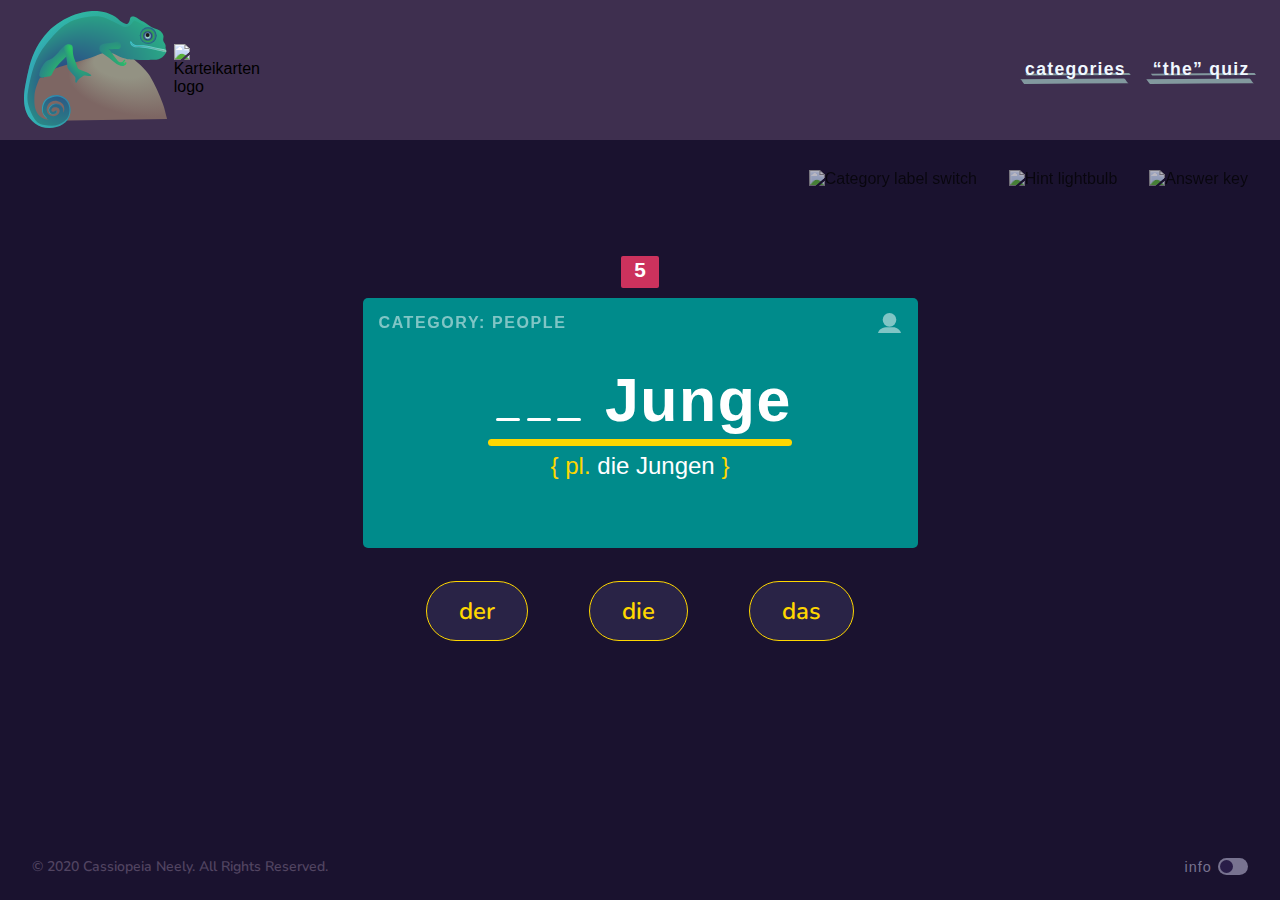
==== commit 76fb55f1: "create #total-rounds-container" ====
--- a/der-die-das.html
+++ b/der-die-das.html
@@ -39,6 +39,18 @@
             </div>
             <div id="lightning-container">
                 <img id="tricolor-lightning" src="images/tricolor-lightning.svg" alt="Blue, orange, and gold lightning bolts" />
+                <div id="round-totals-container">
+                    <div>
+                        <p class="flashcard-total" id="lightning-total"></p>
+                        <span class="gray-divider"></span>
+                        <p>Lightning Round</p>
+                    </div>
+                    <div>
+                        <p class="flashcard-total" id="customized-total">0</p>
+                        <span class="gray-divider"></span>
+                        <p>Customized Round</p>
+                    </div>
+                </div>
                 <p id="lightning-text">Up for a challenge? Click the Lightning Round button to skip <span id="total-levels"></span> levels and enter the <span id="total-words"></span>-word lightning round, or select categories and click Customized Round.</p>
                 <button class="lightning-round mobile">Lightning Round</button>
             </div>
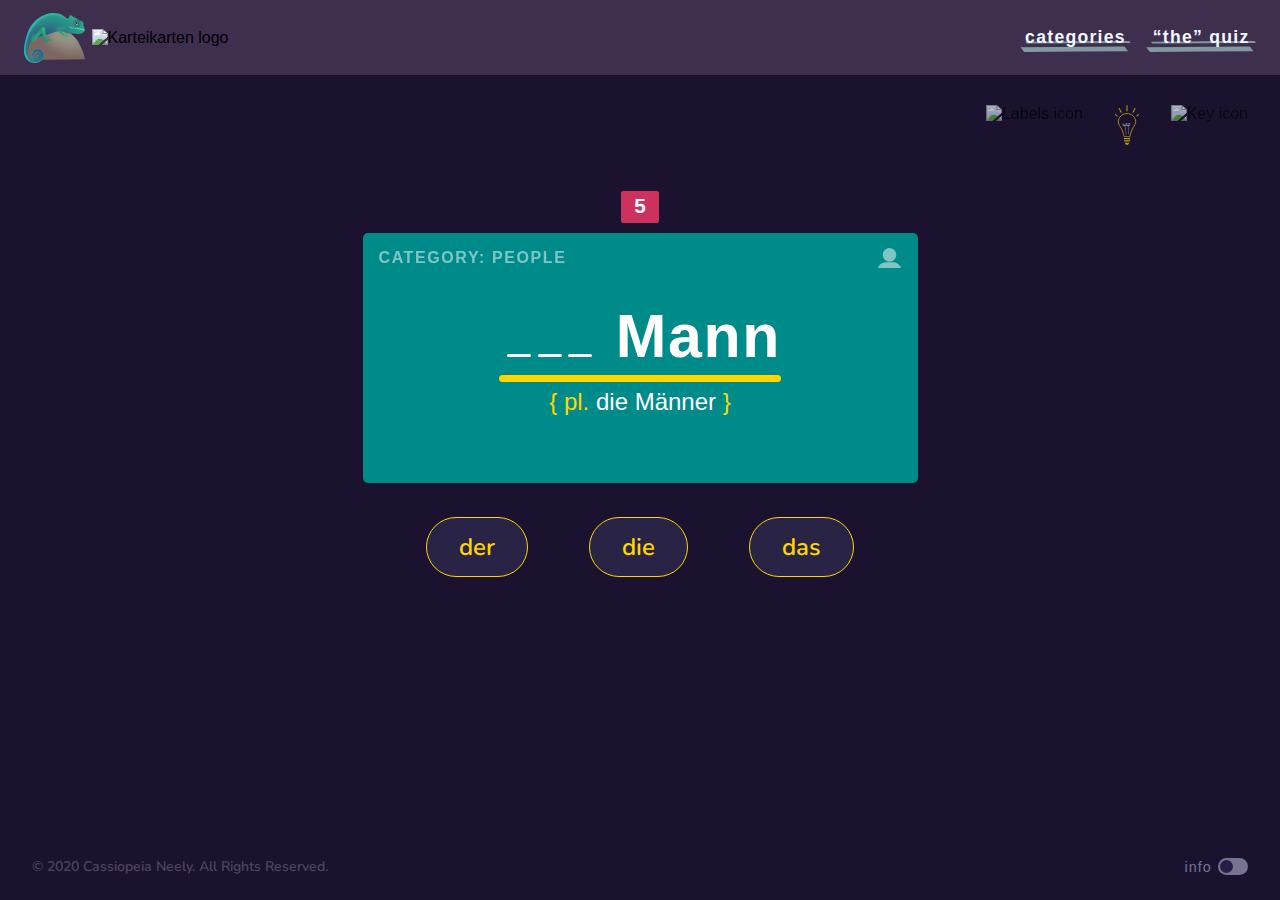
==== commit 1912e4e9: "update file path of first five category icons" ====
--- a/der-die-das.html
+++ b/der-die-das.html
@@ -59,7 +59,7 @@
                 <label for="animals">
                     <div class="selection-ring">
                         <div id="animals-color">
-                            <img class="category-icons" src="images/category-icons-animals.svg" />
+                            <img class="category-icons" src="images/category-icons/category-icons-animals.svg" />
                         </div>
                     </div>
                     <p class="label-text">Animals</p>
@@ -68,7 +68,7 @@
                 <label for="arts">
                     <div class="selection-ring">
                         <div id="arts-color">
-                            <img class="category-icons expanded taller" src="images/category-icons-arts.svg" />
+                            <img class="category-icons expanded taller" src="images/category-icons/category-icons-arts.svg" />
                         </div>
                     </div>
                     <p class="label-text">Arts</p>
@@ -77,7 +77,7 @@
                 <label for="body">
                     <div class="selection-ring">
                         <div id="body-color">
-                            <img class="category-icons" src="images/category-icons-body.svg" />
+                            <img class="category-icons" src="images/category-icons/category-icons-body.svg" />
                         </div>
                     </div>
                     <p class="label-text">Body</p>
@@ -86,7 +86,7 @@
                 <label for="calendar">
                     <div class="selection-ring">
                         <div id="calendar-color">
-                            <img class="category-icons" src="images/category-icons-calendar.svg" />
+                            <img class="category-icons" src="images/category-icons/category-icons-calendar.svg" />
                         </div>
                     </div>
                     <p class="label-text">Calendar</p>
@@ -175,11 +175,11 @@
     <main>
         <section id="help-row">
             <div id="label-icon-container">
-                <img id="label-switch" class="help-icons" src="images/three-bent-labels.svg" alt="Category label switch" />
+                <img class="help-icons" id="label-switch" src="images/help-icons/three-bent-labels.svg" title="Category Labels" alt="Labels icon" />
             </div>
             <div id="help-icons-container">
-                <img id="hint-bulb" class="help-icons" src="images/karteikarten-hint-bulb.svg" alt="Hint lightbulb" />
-                <img id="answer-key" class="help-icons" src="images/karteikarten-answer-key.svg" alt="Answer key" />
+                <img class="help-icons" id="hint-bulb" src="images/help-icons/karteikarten-hint-bulb.svg" title="Hint Bulb" alt="Lightbulb icon" />
+                <img class="help-icons" id="answer-key" src="images/help-icons/karteikarten-answer-key.svg" title="Answer Key" alt="Key icon" />
             </div>
             <div id="hint-message-container">
                 <p id="hint-message"></p>
--- a/css/style.css
+++ b/css/style.css
@@ -65,14 +65,8 @@
     display: flex;
     align-items: center;
 }
-img.chameleon {
-    display: none;
-}
-img.chameleon.active {
-    display: block;
-}
-.chameleon {
-    height: 50px;
+#chameleon {
+    width: 61.16px;
 }
 img#logo {
     height: 53px;
@@ -188,6 +182,41 @@
     height: 100px;
     margin: .5rem;
     cursor: pointer;
+}
+#round-totals-container {
+    display: flex;
+    align-items: center;
+    justify-content: space-between;
+    width: 60%;
+    margin: .5rem auto;
+}
+#round-totals-container div {
+    font-weight: 400;
+    font-style: normal;
+    text-align: center;
+    color: rgb(109, 103, 93);
+    text-transform: uppercase;
+    font-size: .8rem;
+}
+#round-totals-container p {
+    margin: .5rem .25rem;
+}
+.flashcard-total {
+    font-weight: 700;
+    font-size: 2rem;
+}
+#lightning-total {
+    color: rgb(255, 72, 0);
+}
+#customized-total {
+    color: rgb(128, 84, 181);
+}
+.gray-divider {
+    display: block;
+    height: 2px;
+    width: 100%;
+    background-color: rgb(208, 205, 200);
+    border-radius: 25px;
 }
 #lightning-text {
     font-weight: 300;
@@ -1220,7 +1249,10 @@
 
     /* CATEGORIES */
 
-    .category-buttons {
+    #round-totals-container {
+        width: 80%;
+    }
+    #categories-box label {
         padding: 13px;
         margin: 5px;
     }
@@ -1231,6 +1263,9 @@
         width: 80%;
         max-height: 31.25rem;
     }
+    .help-circle {
+        margin: 0 .5rem;
+    }
     .preview-box {
         right: unset;
         height: unset;
@@ -1278,4 +1313,13 @@
     #categories-box {
         padding: 0 0 20px 0;
     }
+
+    /* ONION SKIN */
+
+    .info-graphics {
+        margin: 1rem .5rem;
+    }
+    .help-circle {
+        margin: 0 .3rem;
+    }
 }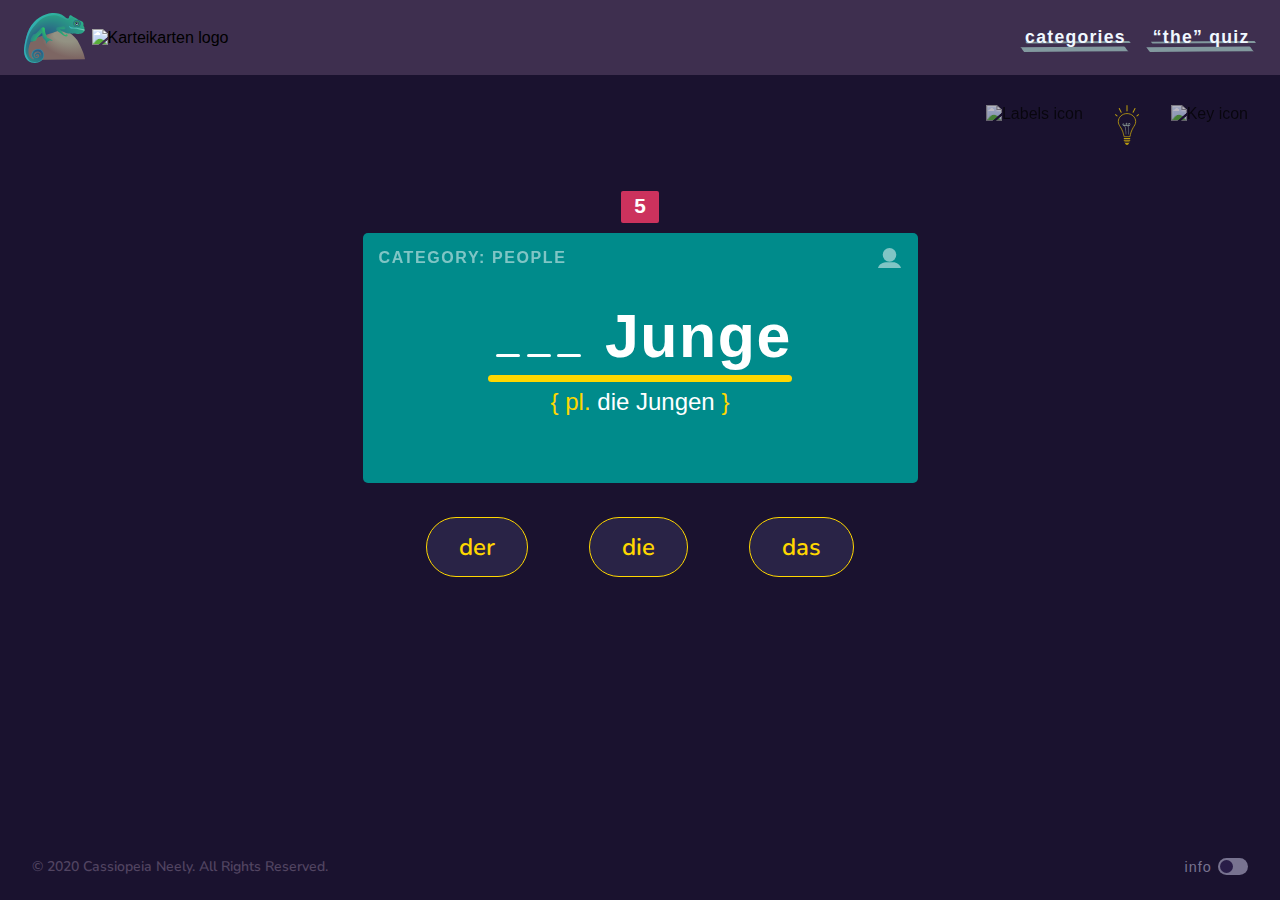
==== commit 2b8abcb7: "update the geschlecht-buttons-example.png file path" ====
--- a/der-die-das.html
+++ b/der-die-das.html
@@ -16,11 +16,11 @@
     <header>
         <section id="logo-container">
             <img id="chameleon" src="images/flash-chameleon.svg" alt="Flash, the Flashcard Chameleon" />
-            <a href="index.html"><img id="logo" src="images/karteikarten-logo-text.svg" alt="Karteikarten logo" /></a>
+            <a href="index.html"><img id="logo" src="images/nav-images/karteikarten-logo-text.svg" alt="Karteikarten logo" /></a>
         </section>
         <section id="hamburger">
-            <img id="highlighter-menu" src="images/menu-highlighters.svg" />
-            <img id="highlighter-lines" src="images/highlighter-lines.svg" alt="" />
+            <img id="highlighter-menu" src="images/nav-images/menu-highlighters.svg" />
+            <img id="highlighter-lines" src="images/nav-images/highlighter-lines.svg" alt="" />
         </section>
         <nav>
             <ul>
@@ -95,7 +95,7 @@
                 <label for="catastrophe">
                     <div class="selection-ring">
                         <div id="catastrophe-color">
-                            <img class="category-icons expanded" src="images/category-icons-catastrophe.svg" />
+                            <img class="category-icons expanded" src="images/category-icons/category-icons-catastrophe.svg" />
                         </div>
                     </div>
                     <p class="label-text">Catastrophe</p>
@@ -104,7 +104,7 @@
                 <label for="clothes">
                     <div class="selection-ring">
                         <div id="clothes-color">
-                            <img class="category-icons" src="images/category-icons-clothes.svg" />
+                            <img class="category-icons" src="images/category-icons/category-icons-clothes.svg" />
                         </div>
                     </div>
                     <p class="label-text">Clothes</p>
@@ -113,7 +113,7 @@
                 <label for="food">
                     <div class="selection-ring">
                         <div id="food-color">
-                            <img class="category-icons" src="images/category-icon-food.svg" />
+                            <img class="category-icons" src="images/category-icons/category-icon-food.svg" />
                         </div>
                     </div>
                     <p class="label-text">Food</p>
@@ -122,7 +122,7 @@
                 <label for="home">
                     <div class="selection-ring">
                         <div id="home-color">
-                            <img class="category-icons" src="images/category-icons-home.svg" />
+                            <img class="category-icons" src="images/category-icons/category-icons-home.svg" />
                         </div>
                     </div>
                     <p class="label-text">Home</p>
@@ -131,7 +131,7 @@
                 <label for="nature">
                     <div class="selection-ring">
                         <div id="nature-color">
-                            <img class="category-icons" src="images/category-icons-nature.svg" />
+                            <img class="category-icons" src="images/category-icons/category-icons-nature.svg" />
                         </div>
                     </div>
                     <p class="label-text">Nature</p>
@@ -140,7 +140,7 @@
                 <label for="people">
                     <div class="selection-ring">
                         <div id="people-color">
-                            <img class="category-icons squished" src="images/category-icons-people.svg" />
+                            <img class="category-icons squished" src="images/category-icons/category-icons-people.svg" />
                         </div>
                     </div>
                     <p class="label-text">People</p>
@@ -150,7 +150,7 @@
                 <label for="tech">
                     <div class="selection-ring">
                         <div id="tech-color">
-                            <img class="category-icons" src="images/category-icons-technology.svg" />
+                            <img class="category-icons" src="images/category-icons/category-icons-technology.svg" />
                         </div>
                     </div>
                     <p class="label-text">Tech</p>
@@ -159,7 +159,7 @@
                 <label for="travel">
                     <div class="selection-ring">
                         <div id="travel-color">
-                            <img class="category-icons taller" src="images/category-icons-travel.svg" />
+                            <img class="category-icons taller" src="images/category-icons/category-icons-travel.svg" />
                         </div>
                     </div>
                     <p class="label-text">Travel</p>
@@ -264,13 +264,13 @@
             </div>
             <div class="info-graphics">
                 <div class="help-circle">
-                    <img class="info-help-icons" src="images/three-bent-labels.svg" />
+                    <img class="info-help-icons" src="images/help-icons/three-bent-labels.svg" />
                 </div>
                 <div class="help-circle">
-                    <img class="info-help-icons" src="images/karteikarten-hint-bulb.svg" />
+                    <img class="info-help-icons" src="images/help-icons/karteikarten-hint-bulb.svg" />
                 </div>
                 <div class="help-circle">
-                    <img class="info-help-icons" src="images/karteikarten-answer-key.svg" />
+                    <img class="info-help-icons" src="images/help-icons/karteikarten-answer-key.svg" />
                 </div>
             </div>
             <div id="about-help" class="info-blurbs">
@@ -286,13 +286,13 @@
                     </div>so you'll have a second chance to translate tricky words.</span>
             </div>
             <div class="info-graphics">
-                <img id="quiz-flashcard-example" src="images/quiz-flashcard-example.png" />
+                <img id="quiz-flashcard-example" src="images/info-images/quiz-flashcard-example.png" />
             </div>
             <div id="about-flashcard" class="info-blurbs">
                 <img id="info-arrow-flashcard" class="info-arrows" src="images/arrow-to-flashcard.svg" />
                 <p class="info-text">Can you fill in the <span class="info-item">missing word</span> above the yellow line? The plural form, below, is only for reference.</p>
                 <div class="info-graphics">
-                    <img id="quiz-buttons-example" src="images/geschlecht-buttons-example.png" />
+                    <img id="quiz-buttons-example" src="images/info-images/geschlecht-buttons-example.png" />
                 </div>
                 <p class="info-text">Use the <span class="info-item">der, die, das buttons</span> to select the correct <span class="info-item">Geschlecht</span> (gender), but beware: if the button turns red, the answer was wrong and the flashcard word will appear in your Mini Review.</p>
             </div>
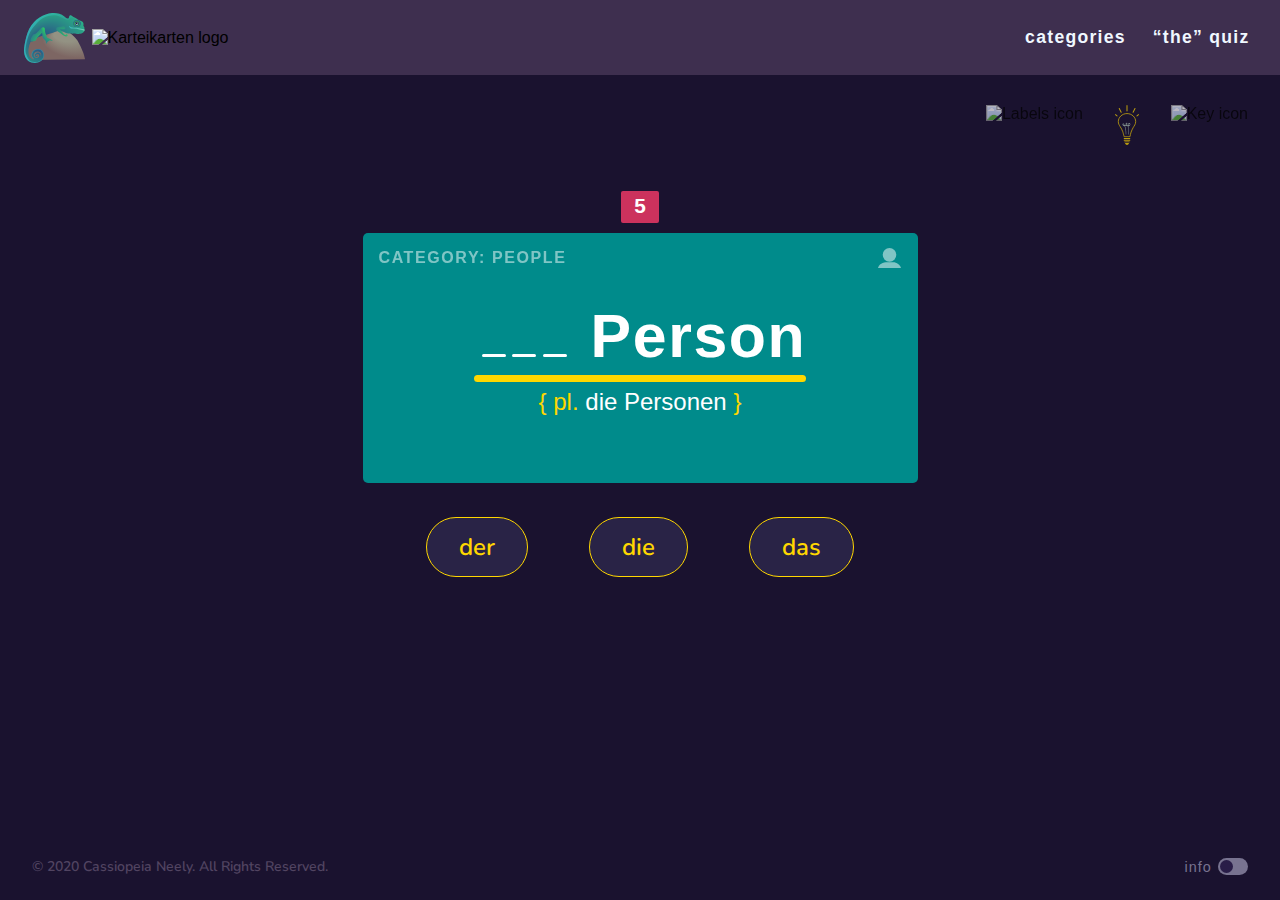
==== commit e2995a0b: "renamed .yellow-dash to .dashed-underline" ====
--- a/der-die-das.html
+++ b/der-die-das.html
@@ -277,7 +277,7 @@
                 <img id="info-arrow-help" class="info-arrows" src="images/arrow-to-help.svg" />
                 <p class="info-text">Toggle the <span class="info-item">category labels</span> with the first icon. The <span class="info-item">hint bulb</span> offers a more specific clue, and the <span class="info-item">answer key</span> has the solution.</p>
                 <span class="info-text"><span class="bolded">Note:</span> The hint bulb and answer key build your <div class="review-preview-container">
-                        <span class="yellow-dash">Mini Reviews</span>,
+                        <span class="dashed-underline">Mini Reviews</span>,
                         <div class="preview-box">
                             <video controls width="333.5" height="303.5" autoplay muted>
                                 <source src="images/mini-review-preview.mp4" type="video/mp4" />
@@ -308,6 +308,6 @@
             </label>
         </div>
     </footer>
-    <script src="js/script.js" type="text/javascript"></script>
+    <script type="module" src="js/script.js"></script>
 </body>
 </html>--- a/css/style.css
+++ b/css/style.css
@@ -111,14 +111,14 @@
     text-transform: lowercase;
     list-style: none;
     cursor: pointer;
-    background-image: url('../images/nav-hover-highlight.svg');
+    background-image: url('../images/nav-images/nav-hover-highlight.svg');
     background-position: bottom;
     background-repeat: no-repeat;
     background-size: contain;
 }
 .nav-links:hover {
     color: rgb(196, 255, 236);
-    background-image: url('../images/nav-hover-highlight-dark.svg');
+    background-image: url('../images/nav-images/nav-hover-highlight-dark.svg');
 }
 a {
     text-decoration: none;
@@ -369,16 +369,14 @@
     justify-content: flex-end;
     padding-top: .5rem;
 }
-#label-icon-container {
+#label-icon-container,
+#help-icons-container {
     display: flex;
     align-items: center;
     height: 84px;
 }
 #help-icons-container {
-    display: flex;
-    align-items: center;
     background-color: rgb(26, 18, 47);
-    height: 84px;
     z-index: 2;
 }
 #hint-message-container {
@@ -881,9 +879,9 @@
     display: inline;
     position: relative;
 }
-.yellow-dash {
+.dashed-underline {
     position: relative;
-    background-image: url('../images/yellow-dash.svg');
+    background-image: url('../images/info-images/yellow-dash.svg');
     background-position: bottom;
     background-size: 63%;
     background-repeat: repeat-x;
@@ -1120,8 +1118,8 @@
     #about-help {
         text-align: left;
     }
-    .yellow-dash {
-        background-image: url('../images/green-dash.svg');
+    .dashed-underline {
+        background-image: url('../images/info-images/green-dash.svg');
     }
     .info-arrows {
         display: none;
@@ -1145,7 +1143,7 @@
         position: fixed;
         top: 0;
         right: 100%;
-        background-image: url('../images/stationery-background.png');
+        background-image: url('../images/nav-images/stationery-background.png');
         background-repeat: no-repeat;
         background-size: cover;
         width: 100%;
@@ -1171,7 +1169,7 @@
     }
     .nav-links:hover {
         color: rgb(99, 135, 172);
-        background-image: url('../images/nav-hover-highlight-dark.svg');
+        background-image: url('../images/nav-images/nav-hover-highlight-dark.svg');
     }
     #nav-x-bg {
         display: flex;
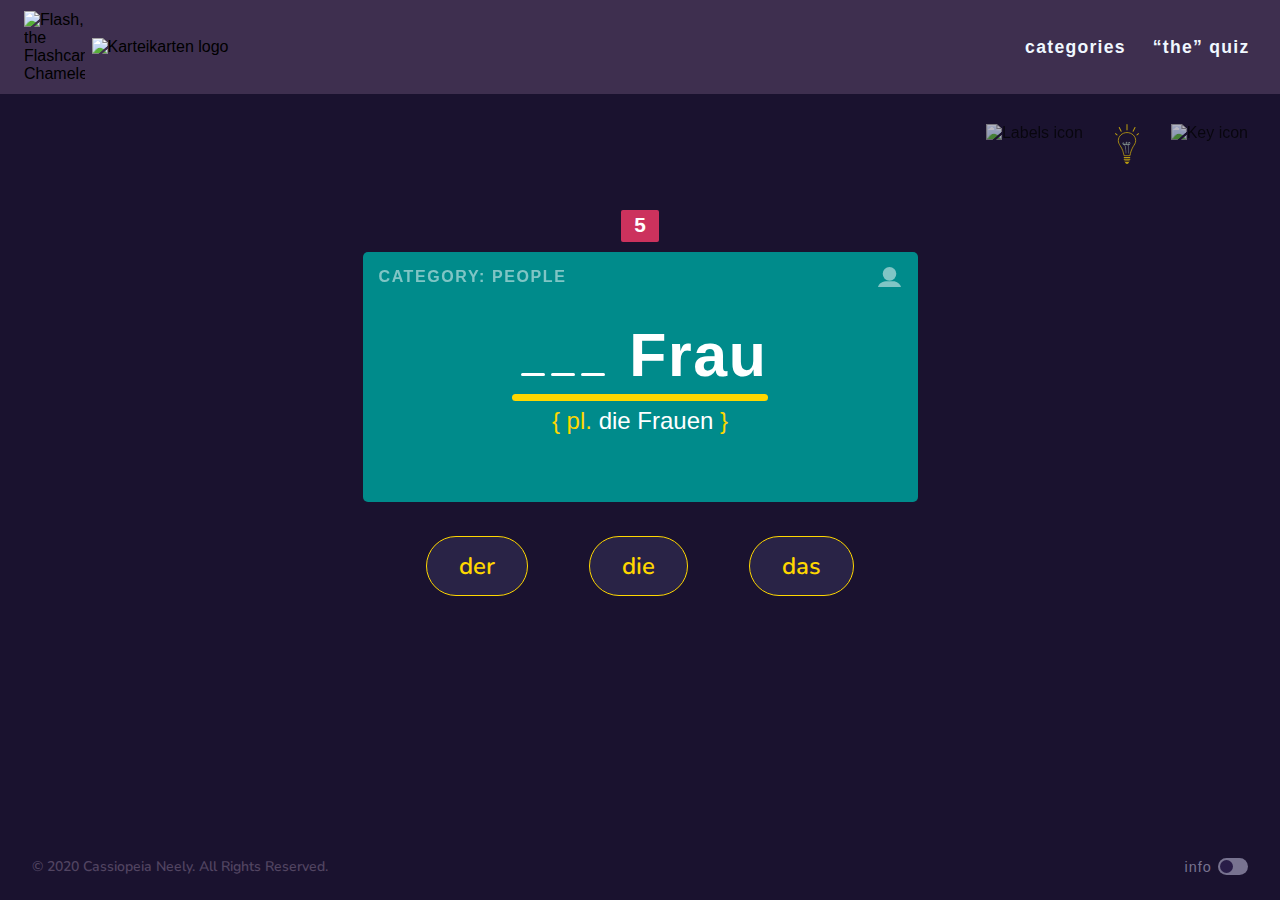
==== commit 2705304f: "update flash-chameleon.svg file path" ====
--- a/der-die-das.html
+++ b/der-die-das.html
@@ -15,7 +15,7 @@
 <body class="quiz-page">
     <header>
         <section id="logo-container">
-            <img id="chameleon" src="images/flash-chameleon.svg" alt="Flash, the Flashcard Chameleon" />
+            <img id="chameleon" src="images/nav-images/flash-chameleon.svg" alt="Flash, the Flashcard Chameleon" />
             <a href="index.html"><img id="logo" src="images/nav-images/karteikarten-logo-text.svg" alt="Karteikarten logo" /></a>
         </section>
         <section id="hamburger">
@@ -280,7 +280,7 @@
                         <span class="dashed-underline">Mini Reviews</span>,
                         <div class="preview-box">
                             <video controls width="333.5" height="303.5" autoplay muted>
-                                <source src="images/mini-review-preview.mp4" type="video/mp4" />
+                                <source src="images/info-images/mini-review-preview.mp4" type="video/mp4" />
                             </video>
                         </div>
                     </div>so you'll have a second chance to translate tricky words.</span>
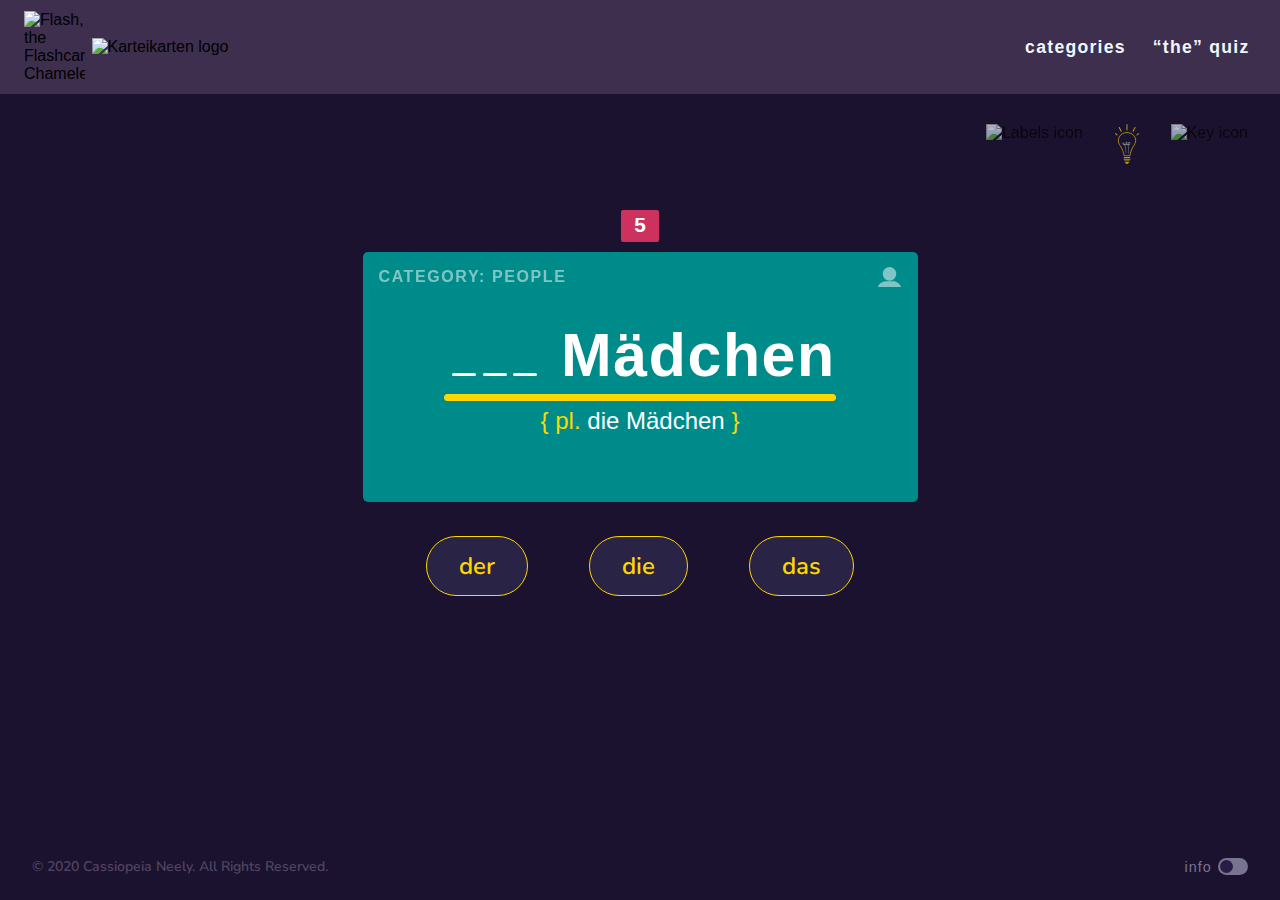
==== commit ca5d75b5: "add Safari theme-color meta tags" ====
--- a/der-die-das.html
+++ b/der-die-das.html
@@ -5,6 +5,9 @@
     <meta name="viewport" content="width=device-width, initial-scale=1.0" />
     <meta http-equiv="cache-control" content="no-store" />
     <meta http-equiv="X-UA-Compatible" content="ie=edge" />
+    <meta name="theme-color" content="rgb(62, 47, 79)" />
+    <meta name="apple-mobile-web-app-capable" content="yes" />
+    <meta name="apple-mobile-web-app-status-bar-style" content="rgb(26, 18, 47)" />
     <title>DER, DIE, DAS QUIZ | Karteikarten—English to German Flashcards</title>
     <link rel="icon" type="image/png" href="images/flag-favicon.png" />
     <link rel="stylesheet" type="text/css" href="css/style.css" />
@@ -38,7 +41,7 @@
                 <p class="close-x">✕</p>
             </div>
             <div id="lightning-container">
-                <img id="tricolor-lightning" src="images/tricolor-lightning.svg" alt="Blue, orange, and gold lightning bolts" />
+                <img id="tricolor-lightning" src="images/level-images/tricolor-lightning.svg" alt="Blue, orange, and gold lightning bolts" />
                 <div id="round-totals-container">
                     <div>
                         <p class="flashcard-total" id="lightning-total"></p>
@@ -260,7 +263,7 @@
             </div>
             <div id="about-counter" class="info-blurbs">
                 <p class="info-text">The <span class="info-item">counter</span> indicates the number of words that remain in the current round.</p>
-                <img id="info-arrow-counter" class="info-arrows" src="images/arrow-to-counter.svg" />
+                <img id="info-arrow-counter" class="info-arrows" src="images/arrows/arrow-to-counter.svg" />
             </div>
             <div class="info-graphics">
                 <div class="help-circle">
@@ -274,7 +277,7 @@
                 </div>
             </div>
             <div id="about-help" class="info-blurbs">
-                <img id="info-arrow-help" class="info-arrows" src="images/arrow-to-help.svg" />
+                <img id="info-arrow-help" class="info-arrows" src="images/arrows/arrow-to-help.svg" />
                 <p class="info-text">Toggle the <span class="info-item">category labels</span> with the first icon. The <span class="info-item">hint bulb</span> offers a more specific clue, and the <span class="info-item">answer key</span> has the solution.</p>
                 <span class="info-text"><span class="bolded">Note:</span> The hint bulb and answer key build your <div class="review-preview-container">
                         <span class="dashed-underline">Mini Reviews</span>,
@@ -289,7 +292,7 @@
                 <img id="quiz-flashcard-example" src="images/info-images/quiz-flashcard-example.png" />
             </div>
             <div id="about-flashcard" class="info-blurbs">
-                <img id="info-arrow-flashcard" class="info-arrows" src="images/arrow-to-flashcard.svg" />
+                <img id="info-arrow-flashcard" class="info-arrows" src="images/arrows/arrow-to-flashcard.svg" />
                 <p class="info-text">Can you fill in the <span class="info-item">missing word</span> above the yellow line? The plural form, below, is only for reference.</p>
                 <div class="info-graphics">
                     <img id="quiz-buttons-example" src="images/info-images/geschlecht-buttons-example.png" />
--- a/css/style.css
+++ b/css/style.css
@@ -173,6 +173,13 @@
 .close-x:hover {
     transition: 2s;
     transform: rotate(360deg);
+}
+#exit-row {
+    display: flex;
+    justify-content: flex-end;
+}
+#categories-x-bg {
+    display: flex;
 }
 #lightning-container {
     margin: 1rem 2rem;
@@ -681,7 +688,7 @@
     display: flex;
     align-items: center;
     justify-content: center;
-    background-image: url('../images/flash-level-bubble.svg');
+    background-image: url('../images/level-images/flash-level-bubble.svg');
     background-repeat: no-repeat;
     background-position: center;
     background-size: contain;
@@ -843,7 +850,6 @@
 }
 .info-blurbs {
     width: 19rem;
-    /* margin: 0 2rem; */
     margin: -3rem 2rem 0 2rem;
 }
 .info-item {
@@ -1184,9 +1190,6 @@
         display: block;
         height: 1.3rem;
     }
-    #categories-x-bg {
-        display: flex;
-    }
     #german-box {
         width: 350px;
         height: 170px;
@@ -1243,6 +1246,18 @@
     }
 }
 
+@media only screen and (max-width: 530px) {
+    /* MODAL BOX */
+
+    h2 {
+        font-size: 2rem;
+        margin: 1.5rem auto;
+    }
+    #congrats-sub {
+        font-size: 1.1rem;
+    }
+}
+
 @media only screen and (max-width: 415px) {
 
     /* CATEGORIES */
@@ -1281,13 +1296,6 @@
     .modal-content {
         width: 80%;
     }
-    h2 {
-        font-size: 2rem;
-        margin: 1.5rem auto;
-    }
-    #congrats-sub {
-        font-size: 1.1rem;
-    }
     #modal-image {
         height: 235px;
         margin: 5px;
